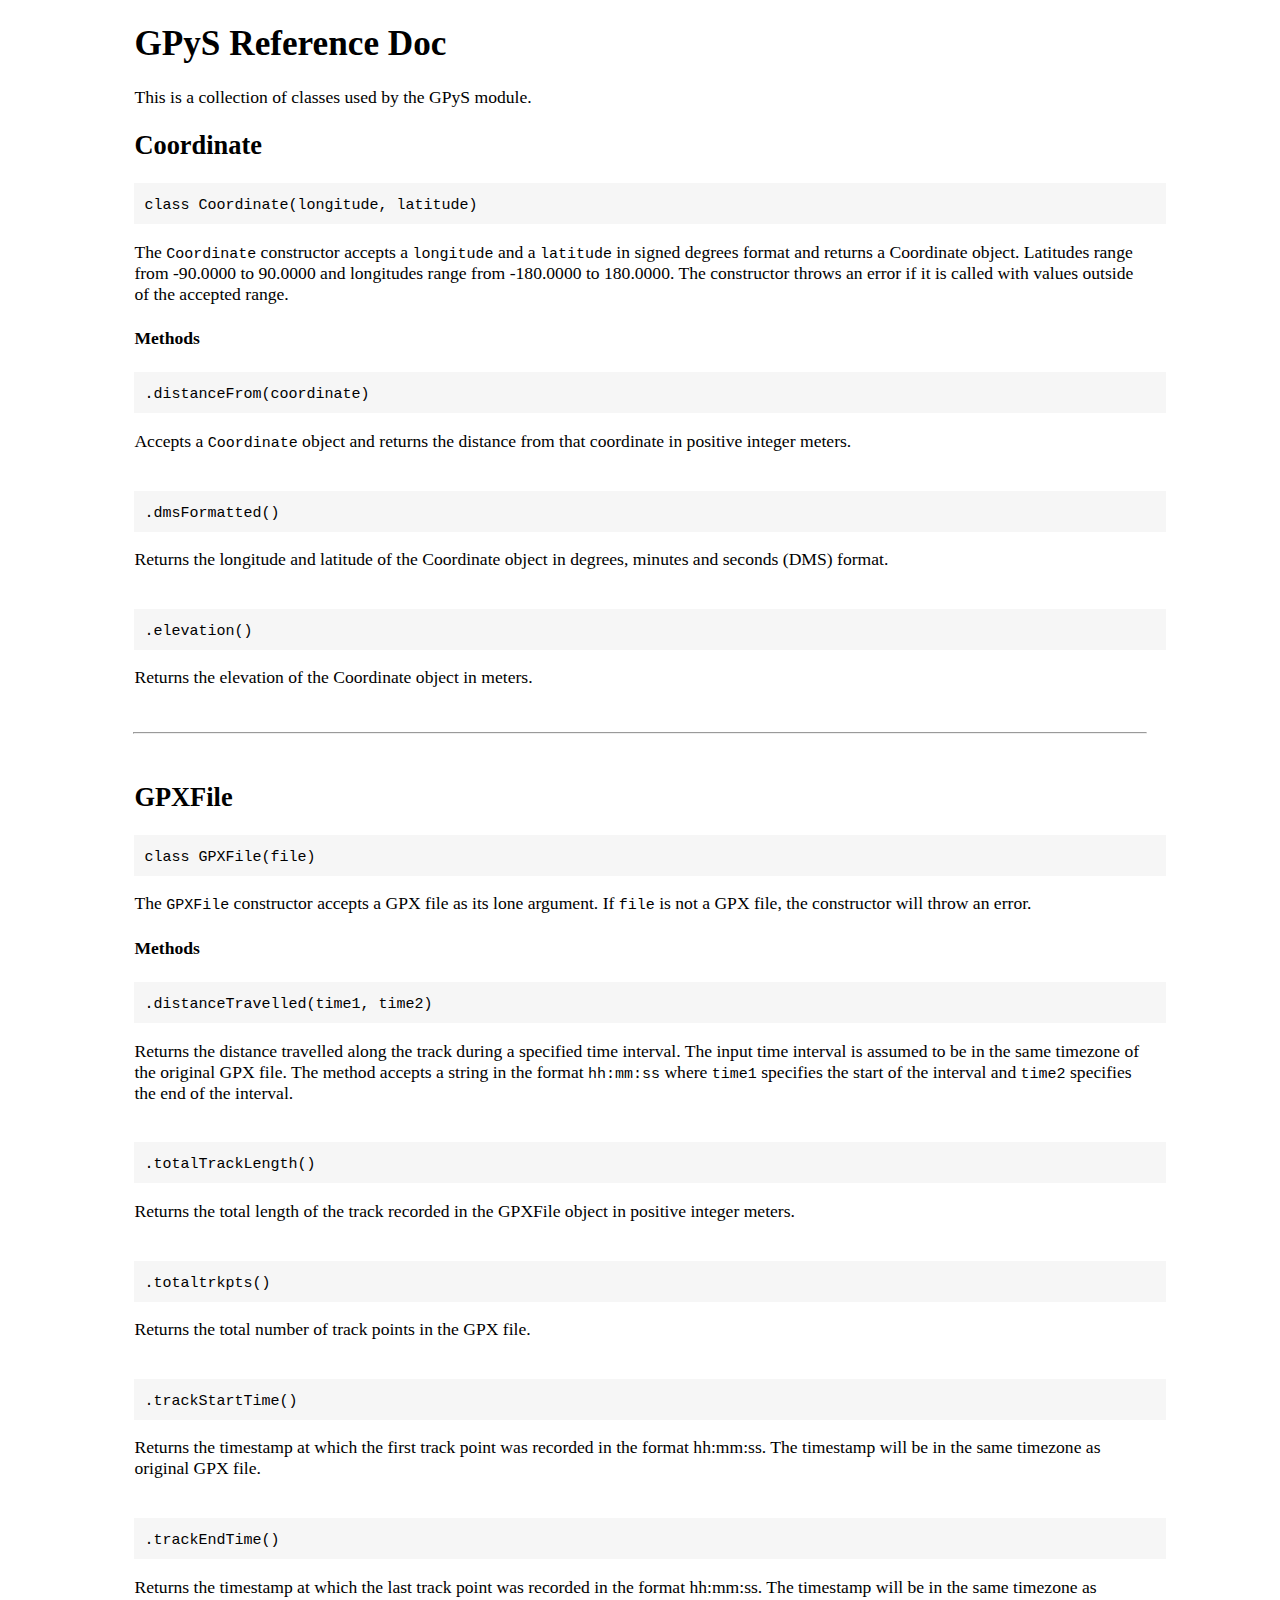
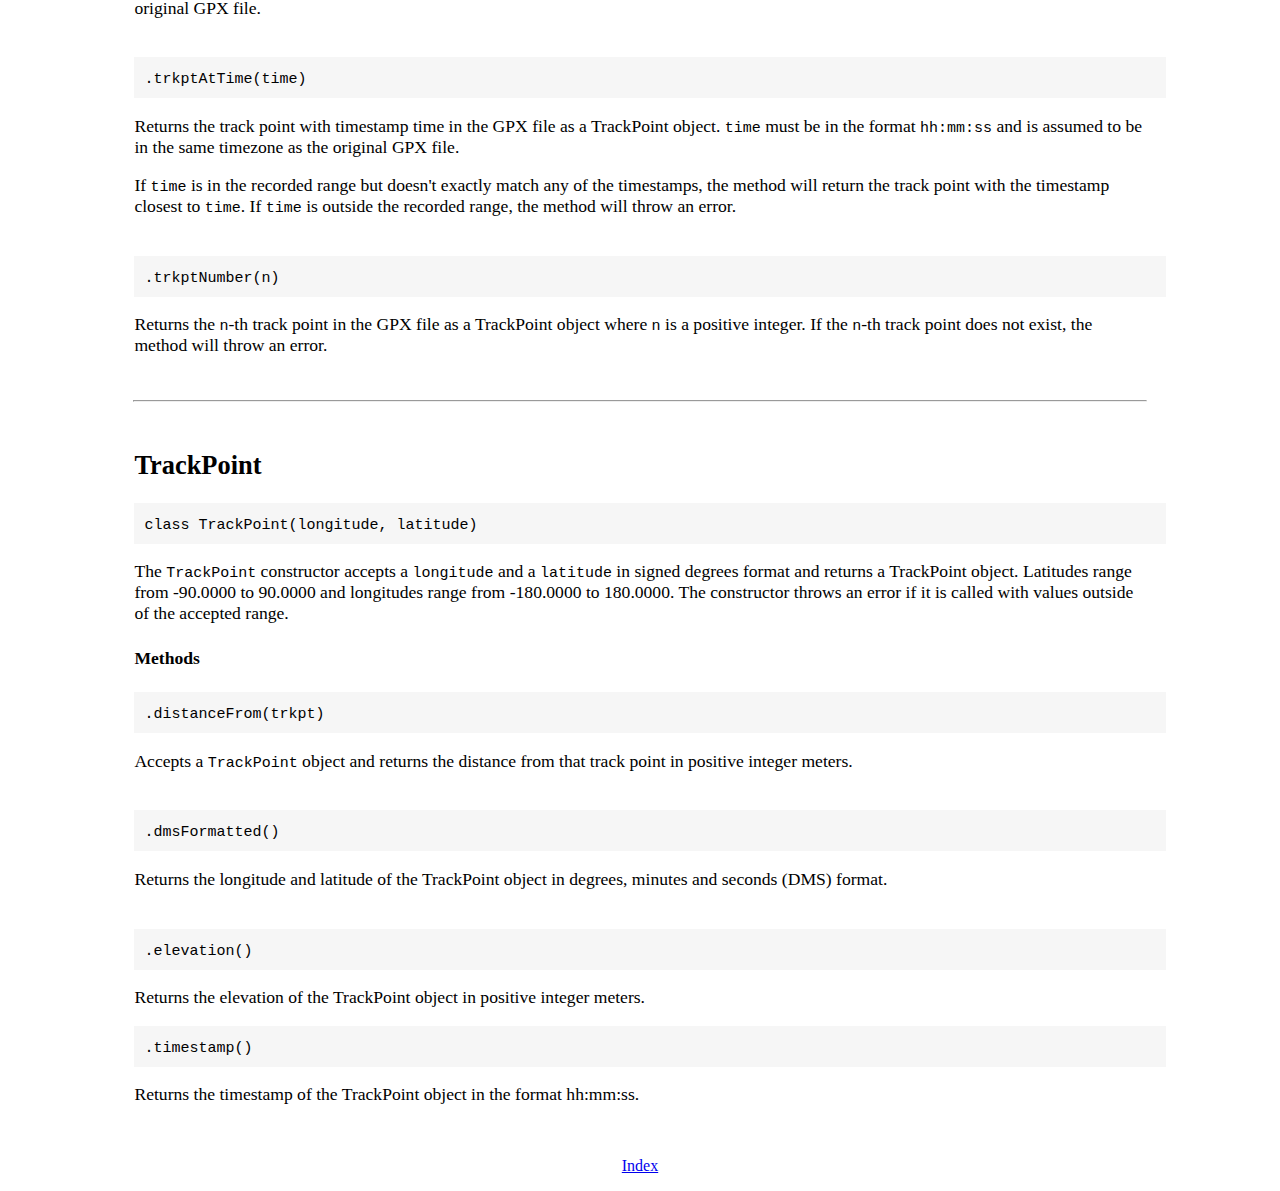
==== reference.html @ a7e3ddad "Initial commit." ====
<!DOCTYPE html>
<html>
	<head>
		<title>GPyS | Reference Doc</title>
		<link rel="stylesheet" href="api.css">
	</head>
	<body>
		<div class="content">
			<h1>GPyS Reference Doc</h1>
			<p>This is a collection of classes used by the GPyS module.

			<h2>Coordinate</h2>
			<div class="codebox">
				<code>class Coordinate(longitude, latitude)</code>
			</div>
			<p>The <code>Coordinate</code> constructor accepts a <code>longitude</code> and a <code>latitude</code> in signed degrees format and returns a Coordinate object. Latitudes range from -90.0000 to 90.0000 and longitudes range from -180.0000 to 180.0000. The constructor throws an error if it is called with values outside of the accepted range.</p>

			<h4>Methods</h4>

			<div class="codebox">
				<code>.distanceFrom(coordinate)</code>
			</div>
			<p>Accepts a <code>Coordinate</code> object and returns the distance from that coordinate in positive integer meters.</p>
			<br>

			<div class="codebox">
				<code>.dmsFormatted()</code>
			</div>
			<p>Returns the longitude and latitude of the Coordinate object in degrees, minutes and seconds (DMS) format.</p>
			<br>

			<div class="codebox">
				<code>.elevation()</code>
			</div>
			<p>Returns the elevation of the Coordinate object in meters.</p>			
		</div>

		<br>
		<hr>
		<br>

		<div class="content">
			<h2>GPXFile</h2>
			<div class="codebox">
				<code>class GPXFile(file)</code>
			</div>
			<p>The <code>GPXFile</code> constructor accepts a GPX file as its lone argument. If <code>file</code> is not a GPX file, the constructor will throw an error.</p>
			
			<h4>Methods</h4>

			<div class="codebox">
				<code>.distanceTravelled(time1, time2)</code>
			</div>
			<p>Returns the distance travelled along the track during a specified time interval. The input time interval is assumed to be in the same timezone of the original GPX file. The method accepts a string in the format <code>hh:mm:ss</code> where <code>time1</code> specifies the start of the interval and <code>time2</code> specifies the end of the interval.</p>
			<br>

			<div class="codebox">
				<code>.totalTrackLength()</code>
			</div>
			<p>Returns the total length of the track recorded in the GPXFile object in positive integer meters.</p>
			<br>

			<div class="codebox">
				<code>.totaltrkpts()</code>
			</div>
			<p>Returns the total number of track points in the GPX file.</p>
			<br>

			<div class="codebox">
				<code>.trackStartTime()</code>
			</div>
			<p>Returns the timestamp at which the first track point was recorded in the format hh:mm:ss. The timestamp will be in the same timezone as original GPX file.</p>
			<br>

			<div class="codebox">
				<code>.trackEndTime()</code>
			</div>
			<p>Returns the timestamp at which the last track point was recorded in the format hh:mm:ss. The timestamp will be in the same timezone as original GPX file.</p>
			<br>

			<div class="codebox">
				<code>.trkptAtTime(time)</code>
			</div>
			<p>Returns the track point with timestamp <node>time</node> in the GPX file as a TrackPoint object. <code>time</code> must be in the format <code>hh:mm:ss</code> and is assumed to be in the same timezone as the original GPX file.</p>
			<p>If <code>time</code> is in the recorded range but doesn't exactly match any of the timestamps, the method will return the track point with the timestamp closest to <code>time</code>. If <code>time</code> is outside the recorded range, the method will throw an error.</p>
			<br>

			<div class="codebox">
				<code>.trkptNumber(n)</code>
			</div>
			<p>Returns the <code>n</code>-th track point in the GPX file as a TrackPoint object where <code>n</code> is a positive integer. If the <code>n</code>-th track point does not exist, the method will throw an error.</p>		
		</div>

		<br>
		<hr>
		<br>

		<div class="content">
			<h2>TrackPoint</h2>
			<div class="codebox">
				<code>class TrackPoint(longitude, latitude)</code>
			</div>
			<p>The <code>TrackPoint</code> constructor accepts a <code>longitude</code> and a <code>latitude</code> in signed degrees format and returns a TrackPoint object. Latitudes range from -90.0000 to 90.0000 and longitudes range from -180.0000 to 180.0000. The constructor throws an error if it is called with values outside of the accepted range.</p>

			<h4>Methods</h4>

			<div class="codebox">
				<code>.distanceFrom(trkpt)</code>
			</div>
			<p>Accepts a <code>TrackPoint</code> object and returns the distance from that track point in positive integer meters.</p>
			<br>

			<div class="codebox">
				<code>.dmsFormatted()</code>
			</div>
			<p>Returns the longitude and latitude of the TrackPoint object in degrees, minutes and seconds (DMS) format.</p>
			<br>

			<div class="codebox">
				<code>.elevation()</code>
			</div>
			<p>Returns the elevation of the TrackPoint object in positive integer meters.</p>

			<div class="codebox">
				<code>.timestamp()</code>
			</div>
			<p>Returns the timestamp of the TrackPoint object in the format hh:mm:ss.</p>	

		</div>
		
		<br>
		<p class="footer"><a href="index.html">Index</a></p>

	</body>
</html>
---- api.css ----
div.content {
	position: relative;
	width: 80%;
	margin: auto;
	/*Top, bottom: 100px; Left, right: 0px;*/
	font-size: 1.1em;
}

div.codebox {
    background-color: #F6F6F6;
    width: 100%;
    overflow: auto;    
    padding: 10px;
}

code {
	font-size: 1.05em;
}

#welcome {
	padding: 100px 0px;
	text-align: center;
	font-size: 1.5em;
}

.footer {
	text-align: center;
}

hr {
	width: 80%;
}
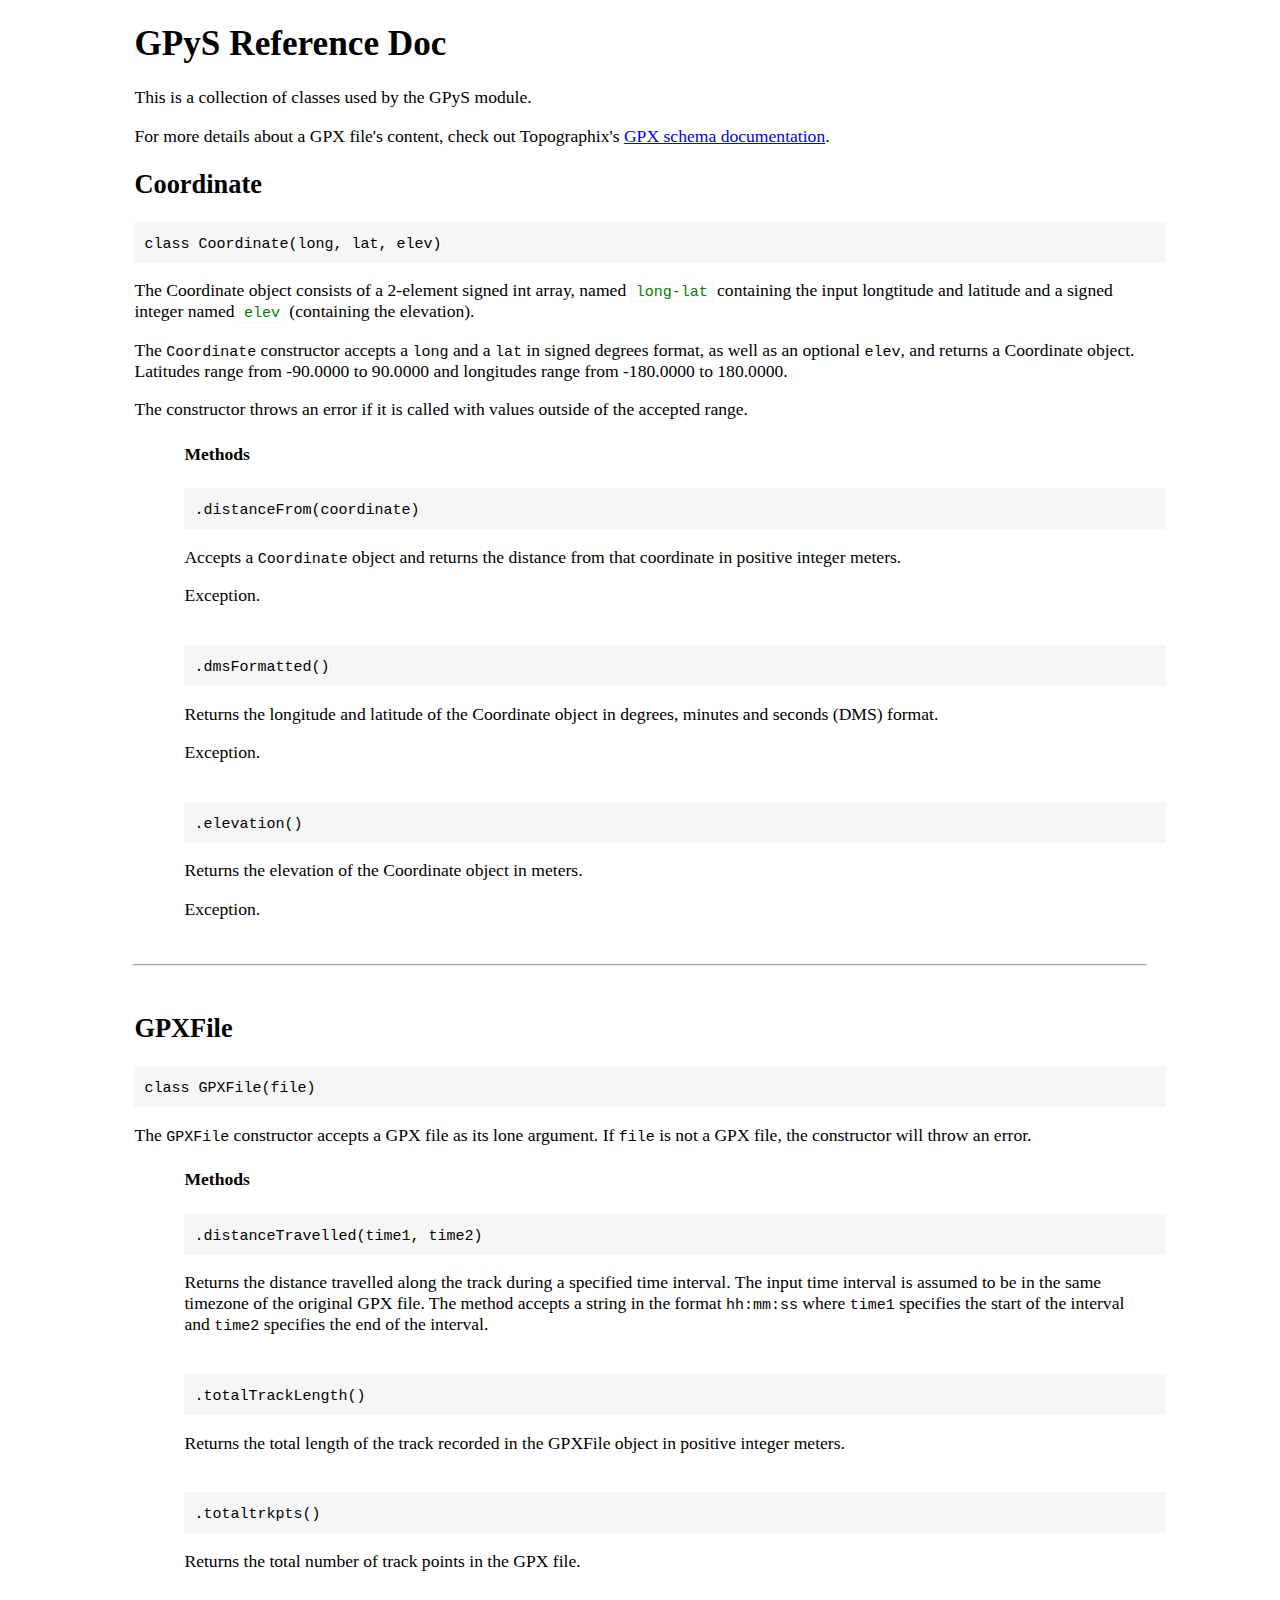
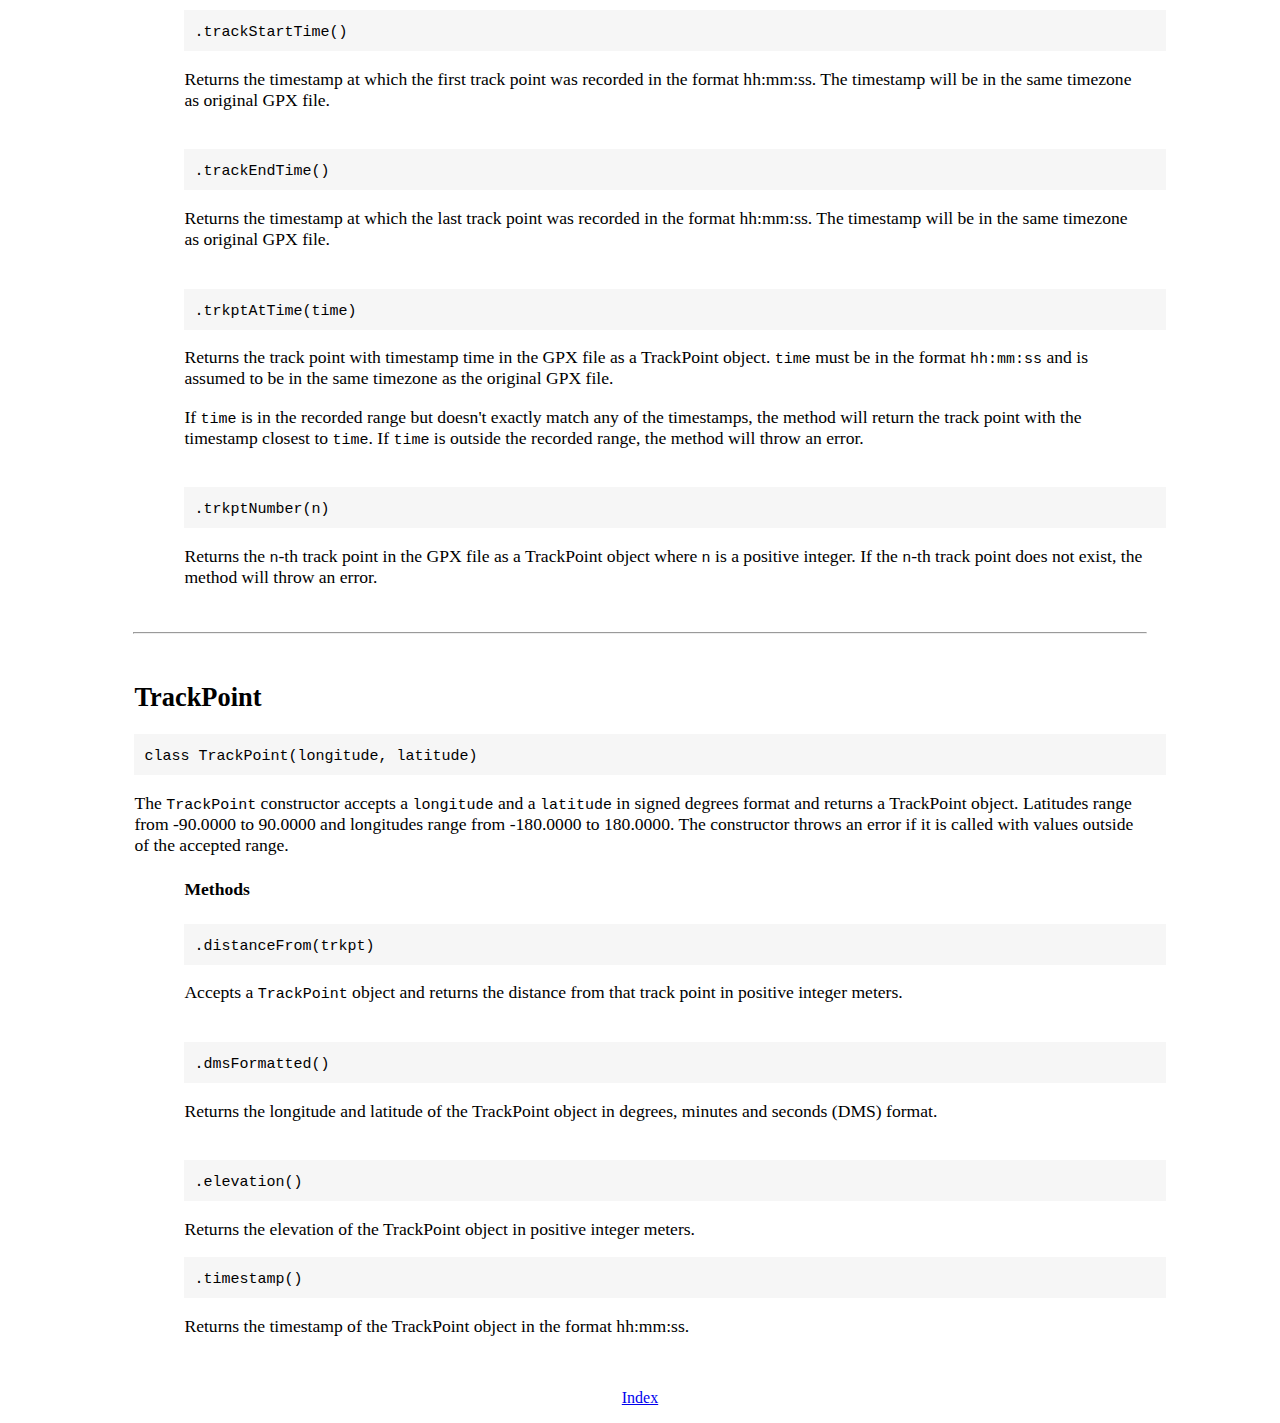
==== commit 559b4893: "Add preliminary syntax highlighting to code in the paragraphs." ====
--- a/reference.html
+++ b/reference.html
@@ -7,32 +7,41 @@
 	<body>
 		<div class="content">
 			<h1>GPyS Reference Doc</h1>
-			<p>This is a collection of classes used by the GPyS module.
+			<p>This is a collection of classes used by the GPyS module.</p>
+			<p>For more details about a GPX file's content, check out Topographix's <a href="http://www.topografix.com/GPX/1/1/">GPX schema documentation</a>.</p>
 
 			<h2>Coordinate</h2>
 			<div class="codebox">
-				<code>class Coordinate(longitude, latitude)</code>
+				<code>class Coordinate(long, lat, elev)</code>
 			</div>
-			<p>The <code>Coordinate</code> constructor accepts a <code>longitude</code> and a <code>latitude</code> in signed degrees format and returns a Coordinate object. Latitudes range from -90.0000 to 90.0000 and longitudes range from -180.0000 to 180.0000. The constructor throws an error if it is called with values outside of the accepted range.</p>
+			<p>The Coordinate object consists of a 2-element signed int array, named <code class="text">long-lat</code> containing the input longtitude and latitude and a signed integer named <code class="text">elev</code> (containing the elevation).</p>
+			
+			<p>The <code>Coordinate</code> constructor accepts a <code>long</code> and a <code>lat</code> in signed degrees format, as well as an optional <code>elev</code>, and returns a Coordinate object. Latitudes range from -90.0000 to 90.0000 and longitudes range from -180.0000 to 180.0000.</p>
+			<p> The constructor throws an error if it is called with values outside of the accepted range.</p>
 
-			<h4>Methods</h4>
+			<div class="methods">
+				<h4>Methods</h4>
 
-			<div class="codebox">
-				<code>.distanceFrom(coordinate)</code>
+				<div class="codebox">
+					<code>.distanceFrom(coordinate)</code>
+				</div>
+				<p>Accepts a <code>Coordinate</code> object and returns the distance from that coordinate in positive integer meters.</p>
+				<p>Exception.</p>
+				<br>
+
+				<div class="codebox">
+					<code>.dmsFormatted()</code>
+				</div>
+				<p>Returns the longitude and latitude of the Coordinate object in degrees, minutes and seconds (DMS) format.</p>
+				<p>Exception.</p>
+				<br>
+
+				<div class="codebox">
+					<code>.elevation()</code>
+				</div>
+				<p>Returns the elevation of the Coordinate object in meters.</p>
+				<p>Exception.</p>
 			</div>
-			<p>Accepts a <code>Coordinate</code> object and returns the distance from that coordinate in positive integer meters.</p>
-			<br>
-
-			<div class="codebox">
-				<code>.dmsFormatted()</code>
-			</div>
-			<p>Returns the longitude and latitude of the Coordinate object in degrees, minutes and seconds (DMS) format.</p>
-			<br>
-
-			<div class="codebox">
-				<code>.elevation()</code>
-			</div>
-			<p>Returns the elevation of the Coordinate object in meters.</p>			
 		</div>
 
 		<br>
@@ -46,49 +55,51 @@
 			</div>
 			<p>The <code>GPXFile</code> constructor accepts a GPX file as its lone argument. If <code>file</code> is not a GPX file, the constructor will throw an error.</p>
 			
-			<h4>Methods</h4>
+			<div class="methods">
+				<h4>Methods</h4>
 
-			<div class="codebox">
-				<code>.distanceTravelled(time1, time2)</code>
-			</div>
-			<p>Returns the distance travelled along the track during a specified time interval. The input time interval is assumed to be in the same timezone of the original GPX file. The method accepts a string in the format <code>hh:mm:ss</code> where <code>time1</code> specifies the start of the interval and <code>time2</code> specifies the end of the interval.</p>
-			<br>
+				<div class="codebox">
+					<code>.distanceTravelled(time1, time2)</code>
+				</div>
+				<p>Returns the distance travelled along the track during a specified time interval. The input time interval is assumed to be in the same timezone of the original GPX file. The method accepts a string in the format <code>hh:mm:ss</code> where <code>time1</code> specifies the start of the interval and <code>time2</code> specifies the end of the interval.</p>
+				<br>
 
-			<div class="codebox">
-				<code>.totalTrackLength()</code>
-			</div>
-			<p>Returns the total length of the track recorded in the GPXFile object in positive integer meters.</p>
-			<br>
+				<div class="codebox">
+					<code>.totalTrackLength()</code>
+				</div>
+				<p>Returns the total length of the track recorded in the GPXFile object in positive integer meters.</p>
+				<br>
 
-			<div class="codebox">
-				<code>.totaltrkpts()</code>
-			</div>
-			<p>Returns the total number of track points in the GPX file.</p>
-			<br>
+				<div class="codebox">
+					<code>.totaltrkpts()</code>
+				</div>
+				<p>Returns the total number of track points in the GPX file.</p>
+				<br>
 
-			<div class="codebox">
-				<code>.trackStartTime()</code>
-			</div>
-			<p>Returns the timestamp at which the first track point was recorded in the format hh:mm:ss. The timestamp will be in the same timezone as original GPX file.</p>
-			<br>
+				<div class="codebox">
+					<code>.trackStartTime()</code>
+				</div>
+				<p>Returns the timestamp at which the first track point was recorded in the format hh:mm:ss. The timestamp will be in the same timezone as original GPX file.</p>
+				<br>
 
-			<div class="codebox">
-				<code>.trackEndTime()</code>
-			</div>
-			<p>Returns the timestamp at which the last track point was recorded in the format hh:mm:ss. The timestamp will be in the same timezone as original GPX file.</p>
-			<br>
+				<div class="codebox">
+					<code>.trackEndTime()</code>
+				</div>
+				<p>Returns the timestamp at which the last track point was recorded in the format hh:mm:ss. The timestamp will be in the same timezone as original GPX file.</p>
+				<br>
 
-			<div class="codebox">
-				<code>.trkptAtTime(time)</code>
-			</div>
-			<p>Returns the track point with timestamp <node>time</node> in the GPX file as a TrackPoint object. <code>time</code> must be in the format <code>hh:mm:ss</code> and is assumed to be in the same timezone as the original GPX file.</p>
-			<p>If <code>time</code> is in the recorded range but doesn't exactly match any of the timestamps, the method will return the track point with the timestamp closest to <code>time</code>. If <code>time</code> is outside the recorded range, the method will throw an error.</p>
-			<br>
+				<div class="codebox">
+					<code>.trkptAtTime(time)</code>
+				</div>
+				<p>Returns the track point with timestamp <node>time</node> in the GPX file as a TrackPoint object. <code>time</code> must be in the format <code>hh:mm:ss</code> and is assumed to be in the same timezone as the original GPX file.</p>
+				<p>If <code>time</code> is in the recorded range but doesn't exactly match any of the timestamps, the method will return the track point with the timestamp closest to <code>time</code>. If <code>time</code> is outside the recorded range, the method will throw an error.</p>
+				<br>
 
-			<div class="codebox">
-				<code>.trkptNumber(n)</code>
-			</div>
-			<p>Returns the <code>n</code>-th track point in the GPX file as a TrackPoint object where <code>n</code> is a positive integer. If the <code>n</code>-th track point does not exist, the method will throw an error.</p>		
+				<div class="codebox">
+					<code>.trkptNumber(n)</code>
+				</div>
+				<p>Returns the <code>n</code>-th track point in the GPX file as a TrackPoint object where <code>n</code> is a positive integer. If the <code>n</code>-th track point does not exist, the method will throw an error.</p>
+			</div>		
 		</div>
 
 		<br>
@@ -102,30 +113,31 @@
 			</div>
 			<p>The <code>TrackPoint</code> constructor accepts a <code>longitude</code> and a <code>latitude</code> in signed degrees format and returns a TrackPoint object. Latitudes range from -90.0000 to 90.0000 and longitudes range from -180.0000 to 180.0000. The constructor throws an error if it is called with values outside of the accepted range.</p>
 
-			<h4>Methods</h4>
+			<div class="methods">
+				<h4>Methods</h4>
 
-			<div class="codebox">
-				<code>.distanceFrom(trkpt)</code>
+				<div class="codebox">
+					<code>.distanceFrom(trkpt)</code>
+				</div>
+				<p>Accepts a <code>TrackPoint</code> object and returns the distance from that track point in positive integer meters.</p>
+				<br>
+
+				<div class="codebox">
+					<code>.dmsFormatted()</code>
+				</div>
+				<p>Returns the longitude and latitude of the TrackPoint object in degrees, minutes and seconds (DMS) format.</p>
+				<br>
+
+				<div class="codebox">
+					<code>.elevation()</code>
+				</div>
+				<p>Returns the elevation of the TrackPoint object in positive integer meters.</p>
+
+				<div class="codebox">
+					<code>.timestamp()</code>
+				</div>
+				<p>Returns the timestamp of the TrackPoint object in the format hh:mm:ss.</p>
 			</div>
-			<p>Accepts a <code>TrackPoint</code> object and returns the distance from that track point in positive integer meters.</p>
-			<br>
-
-			<div class="codebox">
-				<code>.dmsFormatted()</code>
-			</div>
-			<p>Returns the longitude and latitude of the TrackPoint object in degrees, minutes and seconds (DMS) format.</p>
-			<br>
-
-			<div class="codebox">
-				<code>.elevation()</code>
-			</div>
-			<p>Returns the elevation of the TrackPoint object in positive integer meters.</p>
-
-			<div class="codebox">
-				<code>.timestamp()</code>
-			</div>
-			<p>Returns the timestamp of the TrackPoint object in the format hh:mm:ss.</p>	
-
 		</div>
 		
 		<br>
--- a/api.css
+++ b/api.css
@@ -13,8 +13,20 @@
     padding: 10px;
 }
 
+div.methods {
+	margin-left: 50px;
+}
+
 code {
 	font-size: 1.05em;
+}
+
+code.text {
+	padding: 0px 4px;
+	border: solid;
+	border-width: 1px;
+	border-color: #F6F6F6;
+	color: green;
 }
 
 #welcome {
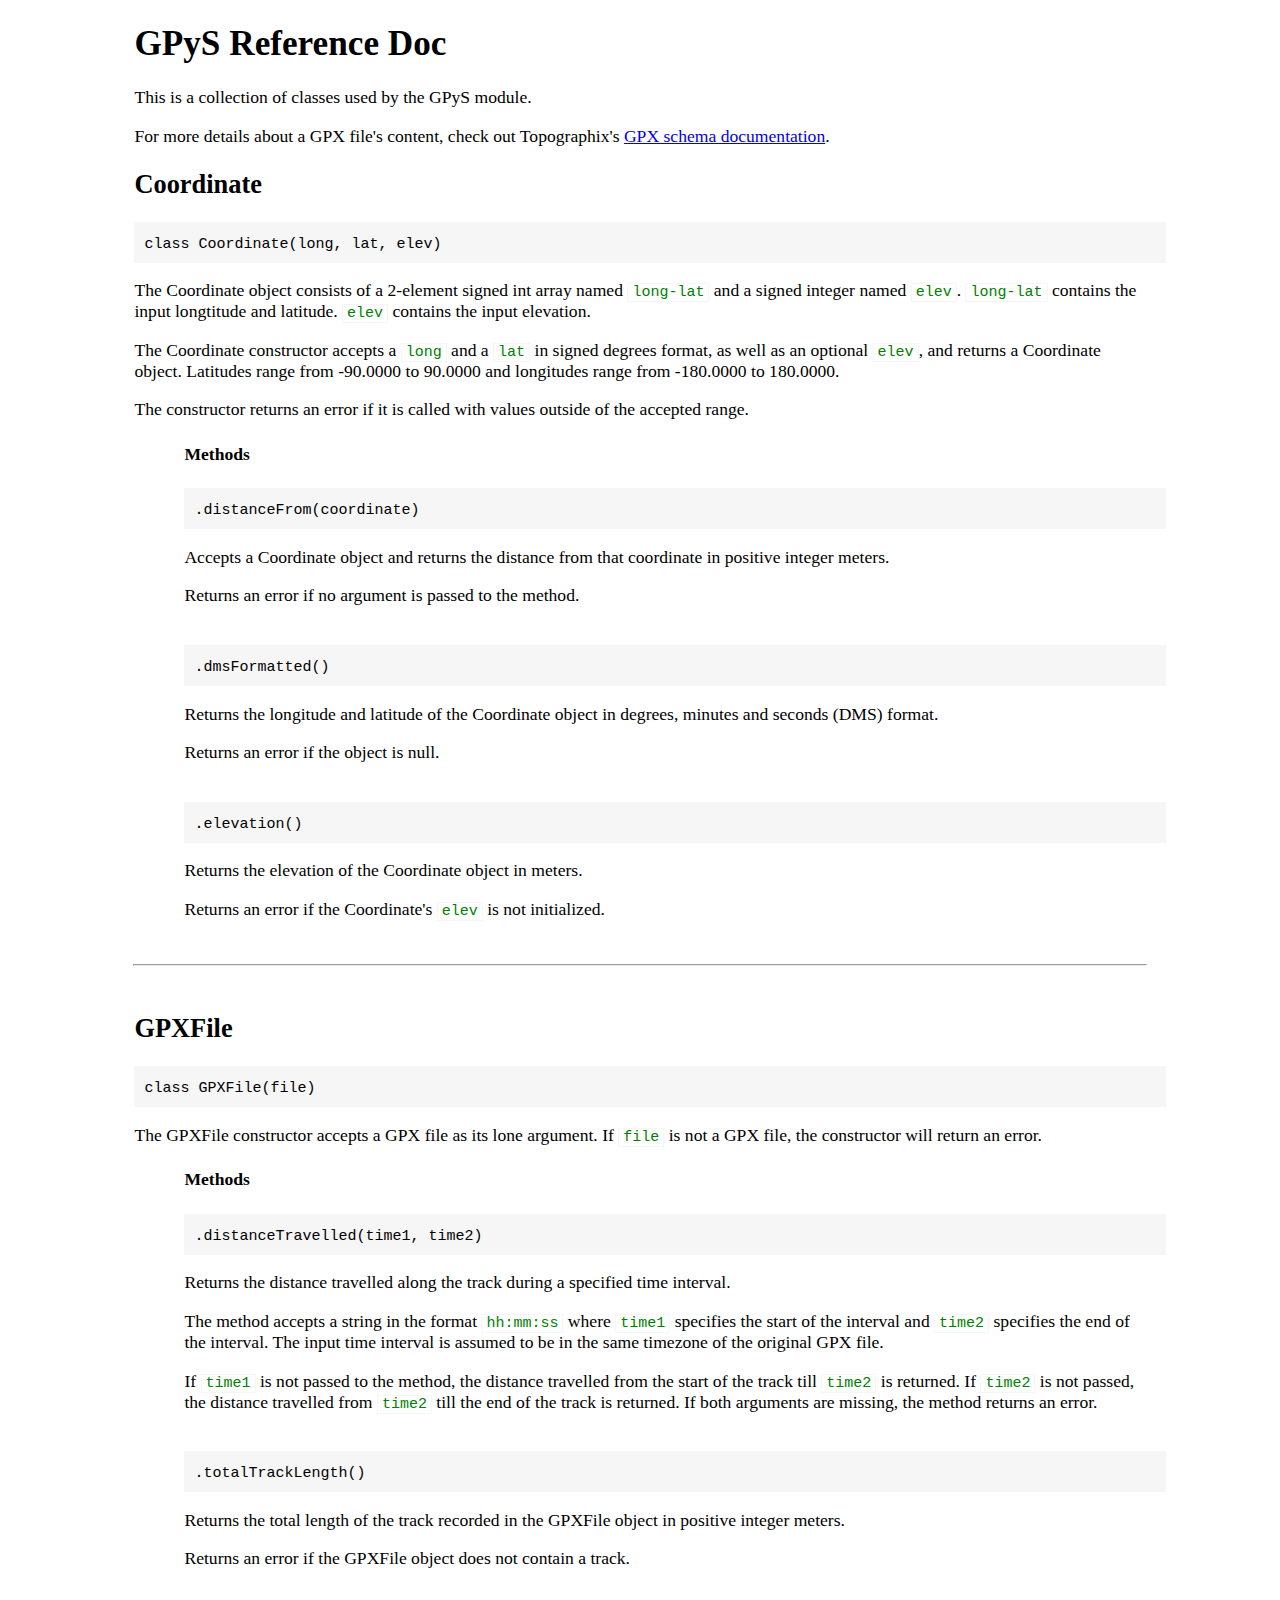
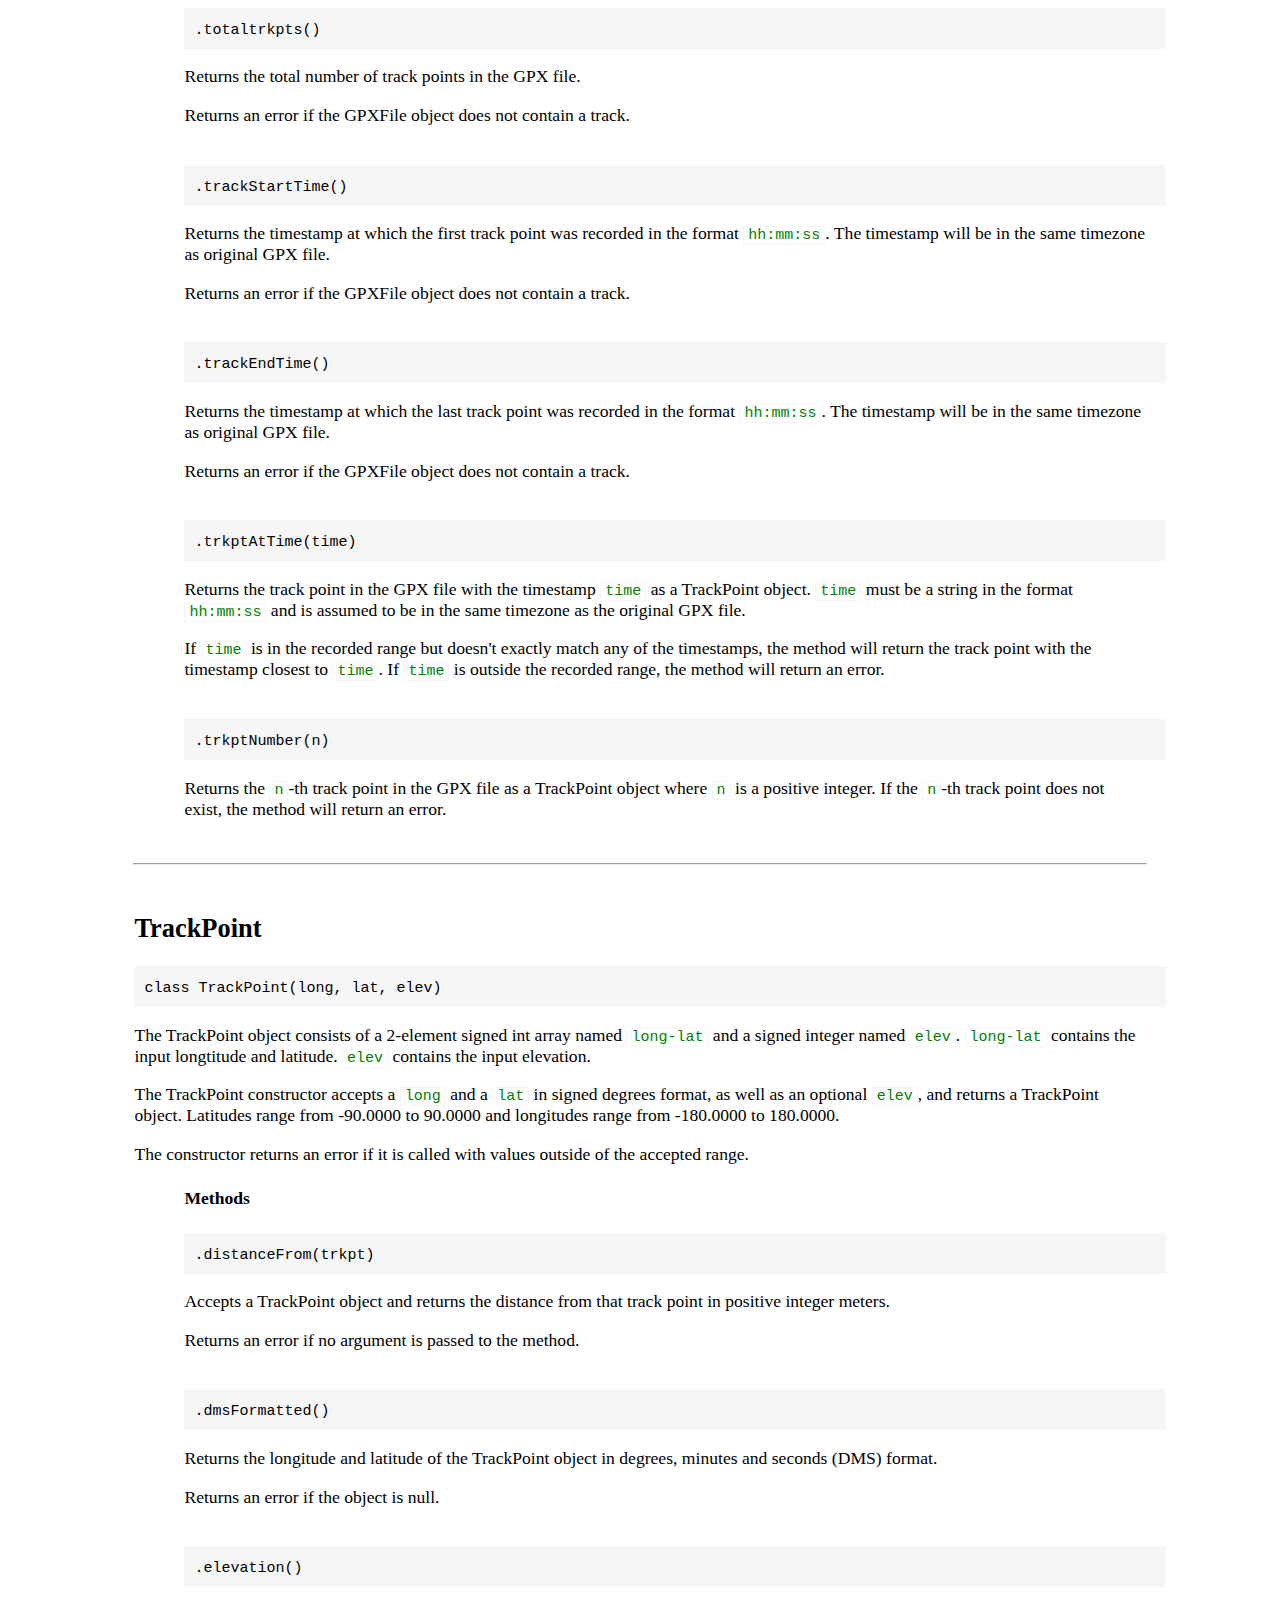
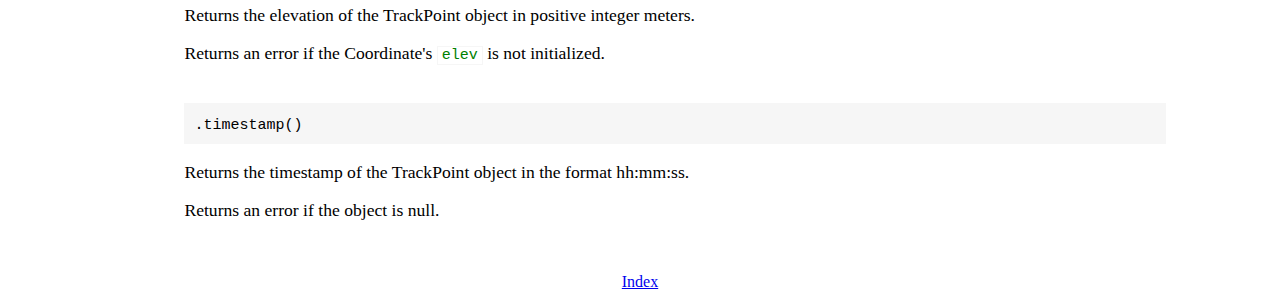
==== commit 231fd44f: "Add data structure and corner case details to Coordinate and Trackpoint." ====
--- a/reference.html
+++ b/reference.html
@@ -14,10 +14,10 @@
 			<div class="codebox">
 				<code>class Coordinate(long, lat, elev)</code>
 			</div>
-			<p>The Coordinate object consists of a 2-element signed int array, named <code class="text">long-lat</code> containing the input longtitude and latitude and a signed integer named <code class="text">elev</code> (containing the elevation).</p>
+			<p>The Coordinate object consists of a 2-element signed int array named <code class="text">long-lat</code> and a signed integer named <code class="text">elev</code>. <code class="text">long-lat</code> contains the input longtitude and latitude. <code class="text">elev</code> contains the input elevation.</p>
 			
-			<p>The <code>Coordinate</code> constructor accepts a <code>long</code> and a <code>lat</code> in signed degrees format, as well as an optional <code>elev</code>, and returns a Coordinate object. Latitudes range from -90.0000 to 90.0000 and longitudes range from -180.0000 to 180.0000.</p>
-			<p> The constructor throws an error if it is called with values outside of the accepted range.</p>
+			<p>The Coordinate constructor accepts a <code class="text">long</code> and a <code class="text">lat</code> in signed degrees format, as well as an optional <code class="text">elev</code>, and returns a Coordinate object. Latitudes range from -90.0000 to 90.0000 and longitudes range from -180.0000 to 180.0000.</p>
+			<p> The constructor returns an error if it is called with values outside of the accepted range.</p>
 
 			<div class="methods">
 				<h4>Methods</h4>
@@ -25,22 +25,22 @@
 				<div class="codebox">
 					<code>.distanceFrom(coordinate)</code>
 				</div>
-				<p>Accepts a <code>Coordinate</code> object and returns the distance from that coordinate in positive integer meters.</p>
-				<p>Exception.</p>
+				<p>Accepts a Coordinate object and returns the distance from that coordinate in positive integer meters.</p>
+				<p>Returns an error if no argument is passed to the method.</p>
 				<br>
 
 				<div class="codebox">
 					<code>.dmsFormatted()</code>
 				</div>
 				<p>Returns the longitude and latitude of the Coordinate object in degrees, minutes and seconds (DMS) format.</p>
-				<p>Exception.</p>
+				<p>Returns an error if the object is null.</p>
 				<br>
 
 				<div class="codebox">
 					<code>.elevation()</code>
 				</div>
 				<p>Returns the elevation of the Coordinate object in meters.</p>
-				<p>Exception.</p>
+				<p>Returns an error if the Coordinate's <code class="text">elev</code> is not initialized.</p>
 			</div>
 		</div>
 
@@ -53,7 +53,7 @@
 			<div class="codebox">
 				<code>class GPXFile(file)</code>
 			</div>
-			<p>The <code>GPXFile</code> constructor accepts a GPX file as its lone argument. If <code>file</code> is not a GPX file, the constructor will throw an error.</p>
+			<p>The GPXFile constructor accepts a GPX file as its lone argument. If <code class="text">file</code> is not a GPX file, the constructor will return an error.</p>
 			
 			<div class="methods">
 				<h4>Methods</h4>
@@ -61,44 +61,50 @@
 				<div class="codebox">
 					<code>.distanceTravelled(time1, time2)</code>
 				</div>
-				<p>Returns the distance travelled along the track during a specified time interval. The input time interval is assumed to be in the same timezone of the original GPX file. The method accepts a string in the format <code>hh:mm:ss</code> where <code>time1</code> specifies the start of the interval and <code>time2</code> specifies the end of the interval.</p>
+				<p>Returns the distance travelled along the track during a specified time interval.</p>
+				<p>The method accepts a string in the format <code class="text">hh:mm:ss</code> where <code class="text">time1</code> specifies the start of the interval and <code class="text">time2</code> specifies the end of the interval. The input time interval is assumed to be in the same timezone of the original GPX file.</p>
+				<p>If <code class="text">time1</code> is not passed to the method, the distance travelled from the start of the track till <code class="text">time2</code> is returned. If <code class="text">time2</code> is not passed, the distance travelled from <code class="text">time2</code> till the end of the track is returned. If both arguments are missing, the method returns an error.</p>
 				<br>
 
 				<div class="codebox">
 					<code>.totalTrackLength()</code>
 				</div>
 				<p>Returns the total length of the track recorded in the GPXFile object in positive integer meters.</p>
+				<p>Returns an error if the GPXFile object does not contain a track.</p>
 				<br>
 
 				<div class="codebox">
 					<code>.totaltrkpts()</code>
 				</div>
 				<p>Returns the total number of track points in the GPX file.</p>
+				<p>Returns an error if the GPXFile object does not contain a track.</p>
 				<br>
 
 				<div class="codebox">
 					<code>.trackStartTime()</code>
 				</div>
-				<p>Returns the timestamp at which the first track point was recorded in the format hh:mm:ss. The timestamp will be in the same timezone as original GPX file.</p>
+				<p>Returns the timestamp at which the first track point was recorded in the format <code class="text">hh:mm:ss</code>. The timestamp will be in the same timezone as original GPX file.</p>
+				<p>Returns an error if the GPXFile object does not contain a track.</p>
 				<br>
 
 				<div class="codebox">
 					<code>.trackEndTime()</code>
 				</div>
-				<p>Returns the timestamp at which the last track point was recorded in the format hh:mm:ss. The timestamp will be in the same timezone as original GPX file.</p>
+				<p>Returns the timestamp at which the last track point was recorded in the format <code class="text">hh:mm:ss</code>. The timestamp will be in the same timezone as original GPX file.</p>
+				<p>Returns an error if the GPXFile object does not contain a track.</p>
 				<br>
 
 				<div class="codebox">
 					<code>.trkptAtTime(time)</code>
 				</div>
-				<p>Returns the track point with timestamp <node>time</node> in the GPX file as a TrackPoint object. <code>time</code> must be in the format <code>hh:mm:ss</code> and is assumed to be in the same timezone as the original GPX file.</p>
-				<p>If <code>time</code> is in the recorded range but doesn't exactly match any of the timestamps, the method will return the track point with the timestamp closest to <code>time</code>. If <code>time</code> is outside the recorded range, the method will throw an error.</p>
+				<p>Returns the track point in the GPX file with the timestamp <code class="text">time</code> as a TrackPoint object. <code class="text">time</code> must be a string in the format <code class="text">hh:mm:ss</code> and is assumed to be in the same timezone as the original GPX file.</p>
+				<p>If <code class="text">time</code> is in the recorded range but doesn't exactly match any of the timestamps, the method will return the track point with the timestamp closest to <code class="text">time</code>. If <code class="text">time</code> is outside the recorded range, the method will return an error.</p>
 				<br>
 
 				<div class="codebox">
 					<code>.trkptNumber(n)</code>
 				</div>
-				<p>Returns the <code>n</code>-th track point in the GPX file as a TrackPoint object where <code>n</code> is a positive integer. If the <code>n</code>-th track point does not exist, the method will throw an error.</p>
+				<p>Returns the <code class="text">n</code>-th track point in the GPX file as a TrackPoint object where <code class="text">n</code> is a positive integer. If the <code class="text">n</code>-th track point does not exist, the method will return an error.</p>
 			</div>		
 		</div>
 
@@ -109,9 +115,11 @@
 		<div class="content">
 			<h2>TrackPoint</h2>
 			<div class="codebox">
-				<code>class TrackPoint(longitude, latitude)</code>
+				<code>class TrackPoint(long, lat, elev)</code>
 			</div>
-			<p>The <code>TrackPoint</code> constructor accepts a <code>longitude</code> and a <code>latitude</code> in signed degrees format and returns a TrackPoint object. Latitudes range from -90.0000 to 90.0000 and longitudes range from -180.0000 to 180.0000. The constructor throws an error if it is called with values outside of the accepted range.</p>
+			<p>The TrackPoint object consists of a 2-element signed int array named <code class="text">long-lat</code> and a signed integer named <code class="text">elev</code>. <code class="text">long-lat</code> contains the input longtitude and latitude. <code class="text">elev</code> contains the input elevation.</p>
+			<p>The TrackPoint constructor accepts a <code class="text">long</code> and a <code class="text">lat</code> in signed degrees format, as well as an optional <code class="text">elev</code>, and returns a TrackPoint object. Latitudes range from -90.0000 to 90.0000 and longitudes range from -180.0000 to 180.0000.</p>
+			<p>The constructor returns an error if it is called with values outside of the accepted range.</p>
 
 			<div class="methods">
 				<h4>Methods</h4>
@@ -119,24 +127,29 @@
 				<div class="codebox">
 					<code>.distanceFrom(trkpt)</code>
 				</div>
-				<p>Accepts a <code>TrackPoint</code> object and returns the distance from that track point in positive integer meters.</p>
+				<p>Accepts a TrackPoint object and returns the distance from that track point in positive integer meters.</p>
+				<p>Returns an error if no argument is passed to the method.</p>
 				<br>
 
 				<div class="codebox">
 					<code>.dmsFormatted()</code>
 				</div>
 				<p>Returns the longitude and latitude of the TrackPoint object in degrees, minutes and seconds (DMS) format.</p>
+				<p>Returns an error if the object is null.</p>
 				<br>
 
 				<div class="codebox">
 					<code>.elevation()</code>
 				</div>
 				<p>Returns the elevation of the TrackPoint object in positive integer meters.</p>
+				<p>Returns an error if the Coordinate's <code class="text">elev</code> is not initialized.</p>
+				<br>
 
 				<div class="codebox">
 					<code>.timestamp()</code>
 				</div>
 				<p>Returns the timestamp of the TrackPoint object in the format hh:mm:ss.</p>
+				<p>Returns an error if the object is null.</p>
 			</div>
 		</div>
 		
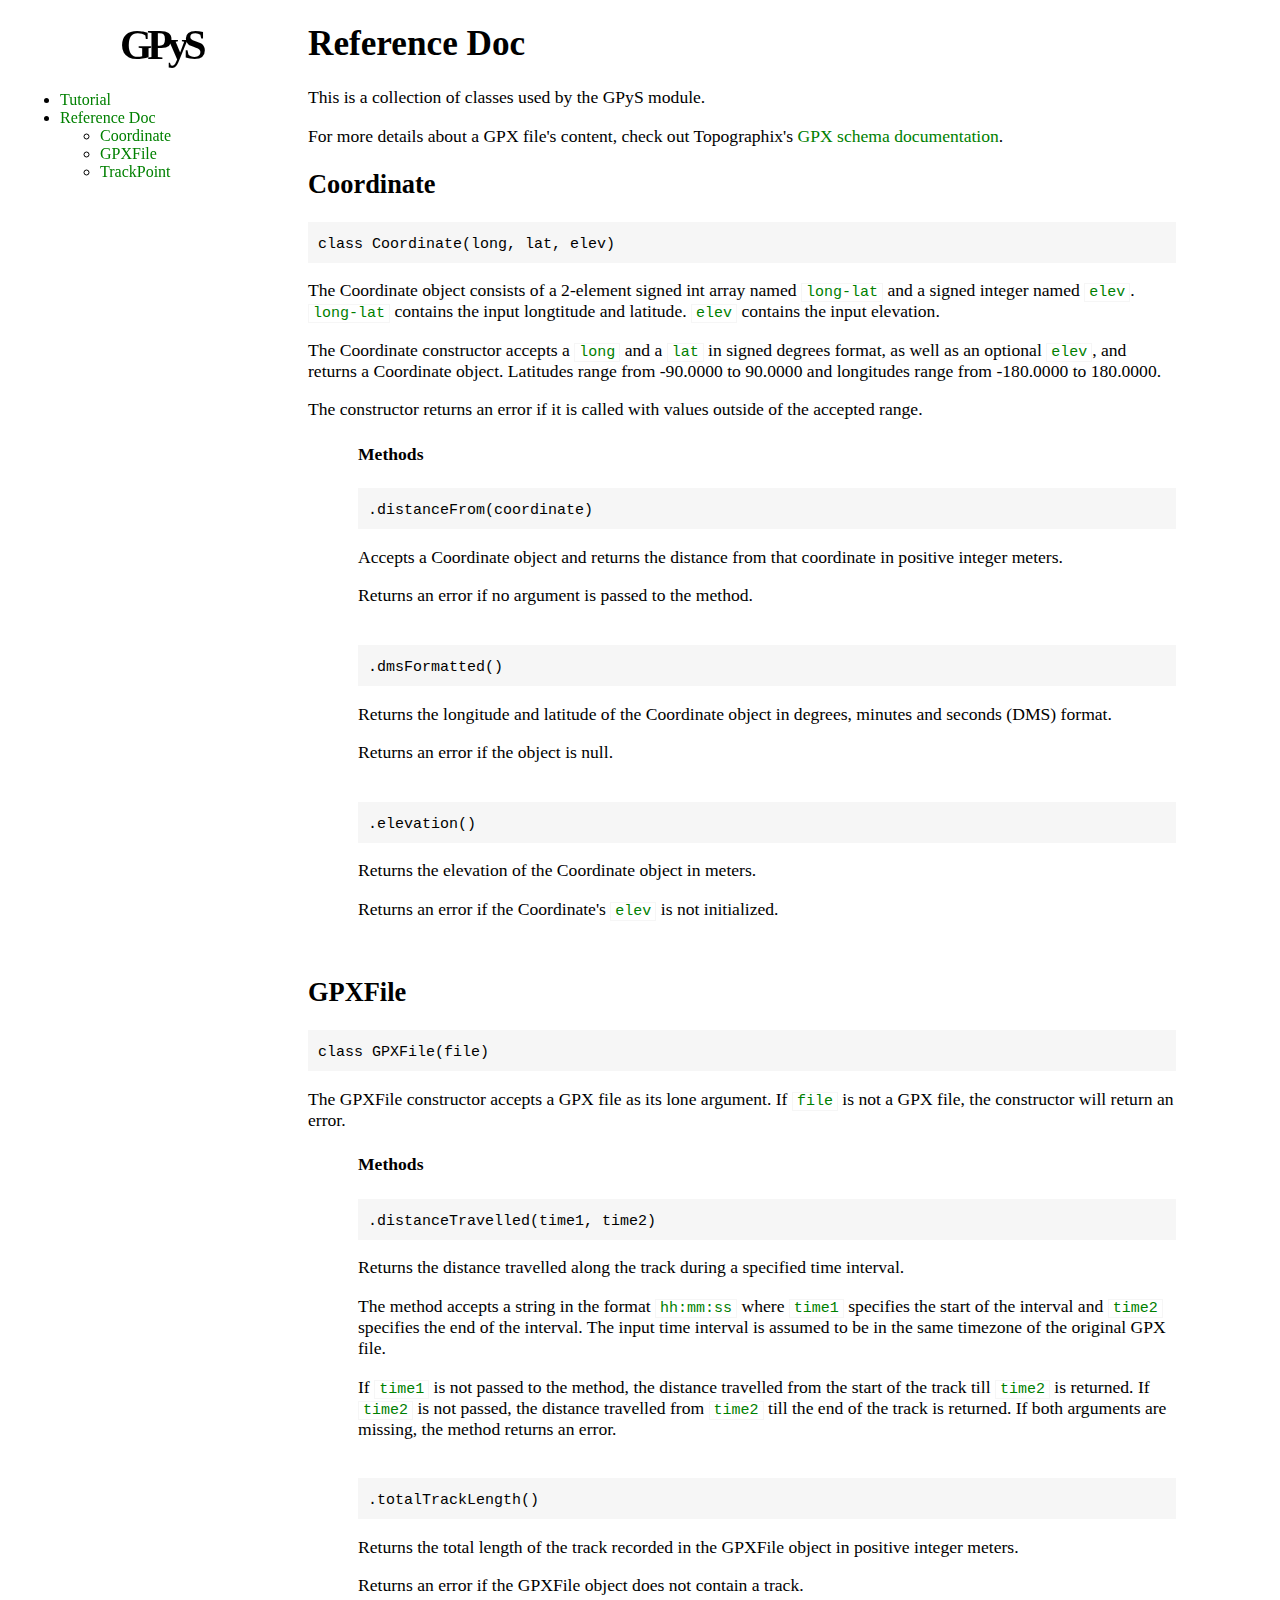
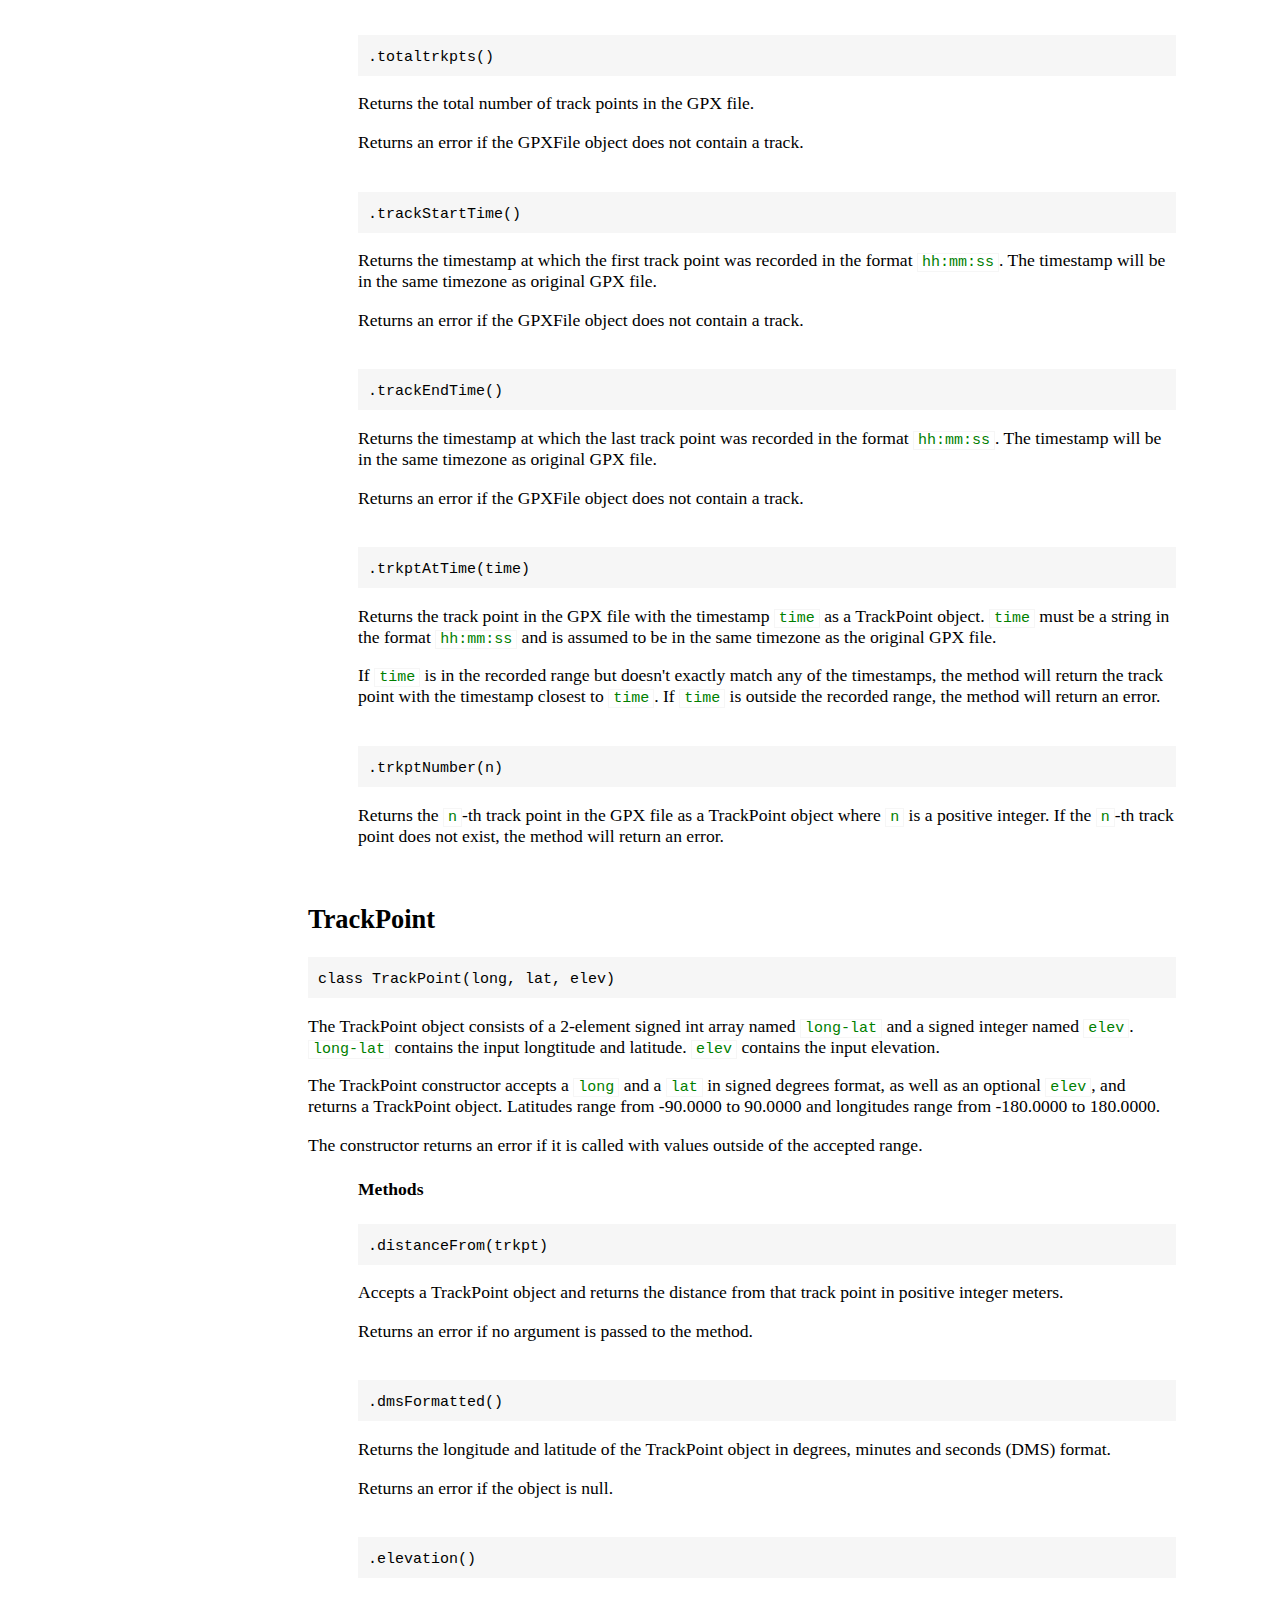
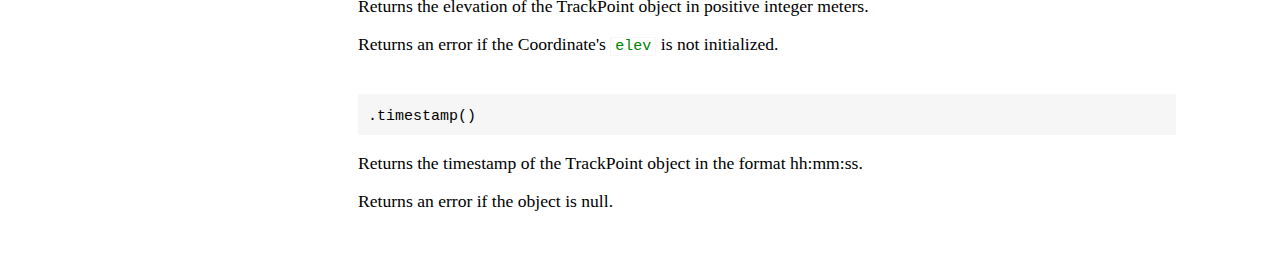
==== commit 77a0f4c8: "Add sidebar to tutorial and reference." ====
--- a/reference.html
+++ b/reference.html
@@ -5,156 +5,169 @@
 		<link rel="stylesheet" href="api.css">
 	</head>
 	<body>
-		<div class="content">
-			<h1>GPyS Reference Doc</h1>
-			<p>This is a collection of classes used by the GPyS module.</p>
-			<p>For more details about a GPX file's content, check out Topographix's <a href="http://www.topografix.com/GPX/1/1/">GPX schema documentation</a>.</p>
+		<div class="container">
+			<div class="sidebar">
+				<h1 id="header">
+					<a href="index.html">GPyS</a>
+				</h1>
+				<ul>
+					<li><a href="tutorial.html">Tutorial</a></li>
+					<li><a href="reference.html">Reference Doc</a></li>
+					<ul>
+						<li><a href="#coordinate">Coordinate</a></li>
+						<li><a href="#gpxfile">GPXFile</a></li>
+						<li><a href="#trackpoint">TrackPoint</a></li>
+					</ul>
+				</ul>
+			</div>
 
-			<h2>Coordinate</h2>
-			<div class="codebox">
-				<code>class Coordinate(long, lat, elev)</code>
-			</div>
-			<p>The Coordinate object consists of a 2-element signed int array named <code class="text">long-lat</code> and a signed integer named <code class="text">elev</code>. <code class="text">long-lat</code> contains the input longtitude and latitude. <code class="text">elev</code> contains the input elevation.</p>
-			
-			<p>The Coordinate constructor accepts a <code class="text">long</code> and a <code class="text">lat</code> in signed degrees format, as well as an optional <code class="text">elev</code>, and returns a Coordinate object. Latitudes range from -90.0000 to 90.0000 and longitudes range from -180.0000 to 180.0000.</p>
-			<p> The constructor returns an error if it is called with values outside of the accepted range.</p>
+			<div class="content">
+				<div class="section">
+					<h1>Reference Doc</h1>
+					<p>This is a collection of classes used by the GPyS module.</p>
+					<p>For more details about a GPX file's content, check out Topographix's <a href="http://www.topografix.com/GPX/1/1/">GPX schema documentation</a>.</p>
 
-			<div class="methods">
-				<h4>Methods</h4>
+					<h2 id="coordinate">Coordinate</h2>
+					<div class="codebox">
+						<code>class Coordinate(long, lat, elev)</code>
+					</div>
+					<p>The Coordinate object consists of a 2-element signed int array named <code class="text">long-lat</code> and a signed integer named <code class="text">elev</code>. <code class="text">long-lat</code> contains the input longtitude and latitude. <code class="text">elev</code> contains the input elevation.</p>
+					
+					<p>The Coordinate constructor accepts a <code class="text">long</code> and a <code class="text">lat</code> in signed degrees format, as well as an optional <code class="text">elev</code>, and returns a Coordinate object. Latitudes range from -90.0000 to 90.0000 and longitudes range from -180.0000 to 180.0000.</p>
+					<p> The constructor returns an error if it is called with values outside of the accepted range.</p>
 
-				<div class="codebox">
-					<code>.distanceFrom(coordinate)</code>
+					<div class="methods">
+						<h4>Methods</h4>
+
+						<div class="codebox">
+							<code>.distanceFrom(coordinate)</code>
+						</div>
+						<p>Accepts a Coordinate object and returns the distance from that coordinate in positive integer meters.</p>
+						<p>Returns an error if no argument is passed to the method.</p>
+						<br>
+
+						<div class="codebox">
+							<code>.dmsFormatted()</code>
+						</div>
+						<p>Returns the longitude and latitude of the Coordinate object in degrees, minutes and seconds (DMS) format.</p>
+						<p>Returns an error if the object is null.</p>
+						<br>
+
+						<div class="codebox">
+							<code>.elevation()</code>
+						</div>
+						<p>Returns the elevation of the Coordinate object in meters.</p>
+						<p>Returns an error if the Coordinate's <code class="text">elev</code> is not initialized.</p>
+					</div>
 				</div>
-				<p>Accepts a Coordinate object and returns the distance from that coordinate in positive integer meters.</p>
-				<p>Returns an error if no argument is passed to the method.</p>
+
 				<br>
 
-				<div class="codebox">
-					<code>.dmsFormatted()</code>
+				<div class="section">
+					<h2 id="gpxfile">GPXFile</h2>
+					<div class="codebox">
+						<code>class GPXFile(file)</code>
+					</div>
+					<p>The GPXFile constructor accepts a GPX file as its lone argument. If <code class="text">file</code> is not a GPX file, the constructor will return an error.</p>
+					
+					<div class="methods">
+						<h4>Methods</h4>
+
+						<div class="codebox">
+							<code>.distanceTravelled(time1, time2)</code>
+						</div>
+						<p>Returns the distance travelled along the track during a specified time interval.</p>
+						<p>The method accepts a string in the format <code class="text">hh:mm:ss</code> where <code class="text">time1</code> specifies the start of the interval and <code class="text">time2</code> specifies the end of the interval. The input time interval is assumed to be in the same timezone of the original GPX file.</p>
+						<p>If <code class="text">time1</code> is not passed to the method, the distance travelled from the start of the track till <code class="text">time2</code> is returned. If <code class="text">time2</code> is not passed, the distance travelled from <code class="text">time2</code> till the end of the track is returned. If both arguments are missing, the method returns an error.</p>
+						<br>
+
+						<div class="codebox">
+							<code>.totalTrackLength()</code>
+						</div>
+						<p>Returns the total length of the track recorded in the GPXFile object in positive integer meters.</p>
+						<p>Returns an error if the GPXFile object does not contain a track.</p>
+						<br>
+
+						<div class="codebox">
+							<code>.totaltrkpts()</code>
+						</div>
+						<p>Returns the total number of track points in the GPX file.</p>
+						<p>Returns an error if the GPXFile object does not contain a track.</p>
+						<br>
+
+						<div class="codebox">
+							<code>.trackStartTime()</code>
+						</div>
+						<p>Returns the timestamp at which the first track point was recorded in the format <code class="text">hh:mm:ss</code>. The timestamp will be in the same timezone as original GPX file.</p>
+						<p>Returns an error if the GPXFile object does not contain a track.</p>
+						<br>
+
+						<div class="codebox">
+							<code>.trackEndTime()</code>
+						</div>
+						<p>Returns the timestamp at which the last track point was recorded in the format <code class="text">hh:mm:ss</code>. The timestamp will be in the same timezone as original GPX file.</p>
+						<p>Returns an error if the GPXFile object does not contain a track.</p>
+						<br>
+
+						<div class="codebox">
+							<code>.trkptAtTime(time)</code>
+						</div>
+						<p>Returns the track point in the GPX file with the timestamp <code class="text">time</code> as a TrackPoint object. <code class="text">time</code> must be a string in the format <code class="text">hh:mm:ss</code> and is assumed to be in the same timezone as the original GPX file.</p>
+						<p>If <code class="text">time</code> is in the recorded range but doesn't exactly match any of the timestamps, the method will return the track point with the timestamp closest to <code class="text">time</code>. If <code class="text">time</code> is outside the recorded range, the method will return an error.</p>
+						<br>
+
+						<div class="codebox">
+							<code>.trkptNumber(n)</code>
+						</div>
+						<p>Returns the <code class="text">n</code>-th track point in the GPX file as a TrackPoint object where <code class="text">n</code> is a positive integer. If the <code class="text">n</code>-th track point does not exist, the method will return an error.</p>
+					</div>		
 				</div>
-				<p>Returns the longitude and latitude of the Coordinate object in degrees, minutes and seconds (DMS) format.</p>
-				<p>Returns an error if the object is null.</p>
+
+				<br>
+				
+				<div class="section">
+					<h2 id="trackpoint">TrackPoint</h2>
+					<div class="codebox">
+						<code>class TrackPoint(long, lat, elev)</code>
+					</div>
+					<p>The TrackPoint object consists of a 2-element signed int array named <code class="text">long-lat</code> and a signed integer named <code class="text">elev</code>. <code class="text">long-lat</code> contains the input longtitude and latitude. <code class="text">elev</code> contains the input elevation.</p>
+					<p>The TrackPoint constructor accepts a <code class="text">long</code> and a <code class="text">lat</code> in signed degrees format, as well as an optional <code class="text">elev</code>, and returns a TrackPoint object. Latitudes range from -90.0000 to 90.0000 and longitudes range from -180.0000 to 180.0000.</p>
+					<p>The constructor returns an error if it is called with values outside of the accepted range.</p>
+
+					<div class="methods">
+						<h4>Methods</h4>
+
+						<div class="codebox">
+							<code>.distanceFrom(trkpt)</code>
+						</div>
+						<p>Accepts a TrackPoint object and returns the distance from that track point in positive integer meters.</p>
+						<p>Returns an error if no argument is passed to the method.</p>
+						<br>
+
+						<div class="codebox">
+							<code>.dmsFormatted()</code>
+						</div>
+						<p>Returns the longitude and latitude of the TrackPoint object in degrees, minutes and seconds (DMS) format.</p>
+						<p>Returns an error if the object is null.</p>
+						<br>
+
+						<div class="codebox">
+							<code>.elevation()</code>
+						</div>
+						<p>Returns the elevation of the TrackPoint object in positive integer meters.</p>
+						<p>Returns an error if the Coordinate's <code class="text">elev</code> is not initialized.</p>
+						<br>
+
+						<div class="codebox">
+							<code>.timestamp()</code>
+						</div>
+						<p>Returns the timestamp of the TrackPoint object in the format hh:mm:ss.</p>
+						<p>Returns an error if the object is null.</p>
+					</div>
+				</div>
+
 				<br>
 
-				<div class="codebox">
-					<code>.elevation()</code>
-				</div>
-				<p>Returns the elevation of the Coordinate object in meters.</p>
-				<p>Returns an error if the Coordinate's <code class="text">elev</code> is not initialized.</p>
-			</div>
-		</div>
-
-		<br>
-		<hr>
-		<br>
-
-		<div class="content">
-			<h2>GPXFile</h2>
-			<div class="codebox">
-				<code>class GPXFile(file)</code>
-			</div>
-			<p>The GPXFile constructor accepts a GPX file as its lone argument. If <code class="text">file</code> is not a GPX file, the constructor will return an error.</p>
-			
-			<div class="methods">
-				<h4>Methods</h4>
-
-				<div class="codebox">
-					<code>.distanceTravelled(time1, time2)</code>
-				</div>
-				<p>Returns the distance travelled along the track during a specified time interval.</p>
-				<p>The method accepts a string in the format <code class="text">hh:mm:ss</code> where <code class="text">time1</code> specifies the start of the interval and <code class="text">time2</code> specifies the end of the interval. The input time interval is assumed to be in the same timezone of the original GPX file.</p>
-				<p>If <code class="text">time1</code> is not passed to the method, the distance travelled from the start of the track till <code class="text">time2</code> is returned. If <code class="text">time2</code> is not passed, the distance travelled from <code class="text">time2</code> till the end of the track is returned. If both arguments are missing, the method returns an error.</p>
-				<br>
-
-				<div class="codebox">
-					<code>.totalTrackLength()</code>
-				</div>
-				<p>Returns the total length of the track recorded in the GPXFile object in positive integer meters.</p>
-				<p>Returns an error if the GPXFile object does not contain a track.</p>
-				<br>
-
-				<div class="codebox">
-					<code>.totaltrkpts()</code>
-				</div>
-				<p>Returns the total number of track points in the GPX file.</p>
-				<p>Returns an error if the GPXFile object does not contain a track.</p>
-				<br>
-
-				<div class="codebox">
-					<code>.trackStartTime()</code>
-				</div>
-				<p>Returns the timestamp at which the first track point was recorded in the format <code class="text">hh:mm:ss</code>. The timestamp will be in the same timezone as original GPX file.</p>
-				<p>Returns an error if the GPXFile object does not contain a track.</p>
-				<br>
-
-				<div class="codebox">
-					<code>.trackEndTime()</code>
-				</div>
-				<p>Returns the timestamp at which the last track point was recorded in the format <code class="text">hh:mm:ss</code>. The timestamp will be in the same timezone as original GPX file.</p>
-				<p>Returns an error if the GPXFile object does not contain a track.</p>
-				<br>
-
-				<div class="codebox">
-					<code>.trkptAtTime(time)</code>
-				</div>
-				<p>Returns the track point in the GPX file with the timestamp <code class="text">time</code> as a TrackPoint object. <code class="text">time</code> must be a string in the format <code class="text">hh:mm:ss</code> and is assumed to be in the same timezone as the original GPX file.</p>
-				<p>If <code class="text">time</code> is in the recorded range but doesn't exactly match any of the timestamps, the method will return the track point with the timestamp closest to <code class="text">time</code>. If <code class="text">time</code> is outside the recorded range, the method will return an error.</p>
-				<br>
-
-				<div class="codebox">
-					<code>.trkptNumber(n)</code>
-				</div>
-				<p>Returns the <code class="text">n</code>-th track point in the GPX file as a TrackPoint object where <code class="text">n</code> is a positive integer. If the <code class="text">n</code>-th track point does not exist, the method will return an error.</p>
-			</div>		
-		</div>
-
-		<br>
-		<hr>
-		<br>
-
-		<div class="content">
-			<h2>TrackPoint</h2>
-			<div class="codebox">
-				<code>class TrackPoint(long, lat, elev)</code>
-			</div>
-			<p>The TrackPoint object consists of a 2-element signed int array named <code class="text">long-lat</code> and a signed integer named <code class="text">elev</code>. <code class="text">long-lat</code> contains the input longtitude and latitude. <code class="text">elev</code> contains the input elevation.</p>
-			<p>The TrackPoint constructor accepts a <code class="text">long</code> and a <code class="text">lat</code> in signed degrees format, as well as an optional <code class="text">elev</code>, and returns a TrackPoint object. Latitudes range from -90.0000 to 90.0000 and longitudes range from -180.0000 to 180.0000.</p>
-			<p>The constructor returns an error if it is called with values outside of the accepted range.</p>
-
-			<div class="methods">
-				<h4>Methods</h4>
-
-				<div class="codebox">
-					<code>.distanceFrom(trkpt)</code>
-				</div>
-				<p>Accepts a TrackPoint object and returns the distance from that track point in positive integer meters.</p>
-				<p>Returns an error if no argument is passed to the method.</p>
-				<br>
-
-				<div class="codebox">
-					<code>.dmsFormatted()</code>
-				</div>
-				<p>Returns the longitude and latitude of the TrackPoint object in degrees, minutes and seconds (DMS) format.</p>
-				<p>Returns an error if the object is null.</p>
-				<br>
-
-				<div class="codebox">
-					<code>.elevation()</code>
-				</div>
-				<p>Returns the elevation of the TrackPoint object in positive integer meters.</p>
-				<p>Returns an error if the Coordinate's <code class="text">elev</code> is not initialized.</p>
-				<br>
-
-				<div class="codebox">
-					<code>.timestamp()</code>
-				</div>
-				<p>Returns the timestamp of the TrackPoint object in the format hh:mm:ss.</p>
-				<p>Returns an error if the object is null.</p>
-			</div>
-		</div>
-		
-		<br>
-		<p class="footer"><a href="index.html">Index</a></p>
-
+			</div>	
 	</body>
 </html>--- a/api.css
+++ b/api.css
@@ -1,20 +1,44 @@
+p, h1, h3, a {
+	font-family: Georgia, Utopia, Charter,serif;
+;
+}
+
+div.container {
+	position: relative;
+}
+
+div.sidebar {
+	position: fixed;
+	width: 280px;
+	top: 0; bottom: 0; left: 0;
+	padding: 0 0 0 20px;
+}
+
 div.content {
 	position: relative;
-	width: 80%;
-	margin: auto;
-	/*Top, bottom: 100px; Left, right: 0px;*/
+	margin: 0 0 0 300px;
+}
+
+div.section {
+	position: relative;
+	width: 90%;
 	font-size: 1.1em;
 }
 
 div.codebox {
+	position: relative;
     background-color: #F6F6F6;
-    width: 100%;
     overflow: auto;    
     padding: 10px;
 }
 
 div.methods {
 	margin-left: 50px;
+}
+
+a {
+	text-decoration: none;
+	color: green;
 }
 
 code {
@@ -30,15 +54,15 @@
 }
 
 #welcome {
-	padding: 100px 0px;
+	padding: 100px 80px;
 	text-align: center;
-	font-size: 1.5em;
+	font-size: 1.3em;
 }
 
-.footer {
-	text-align: center;
+#header a {
+	font-weight: bold;
+	font-size: 1.3em;
+	margin-left: 100px;
+	letter-spacing: -5px;
+	color: black;
 }
-
-hr {
-	width: 80%;
-}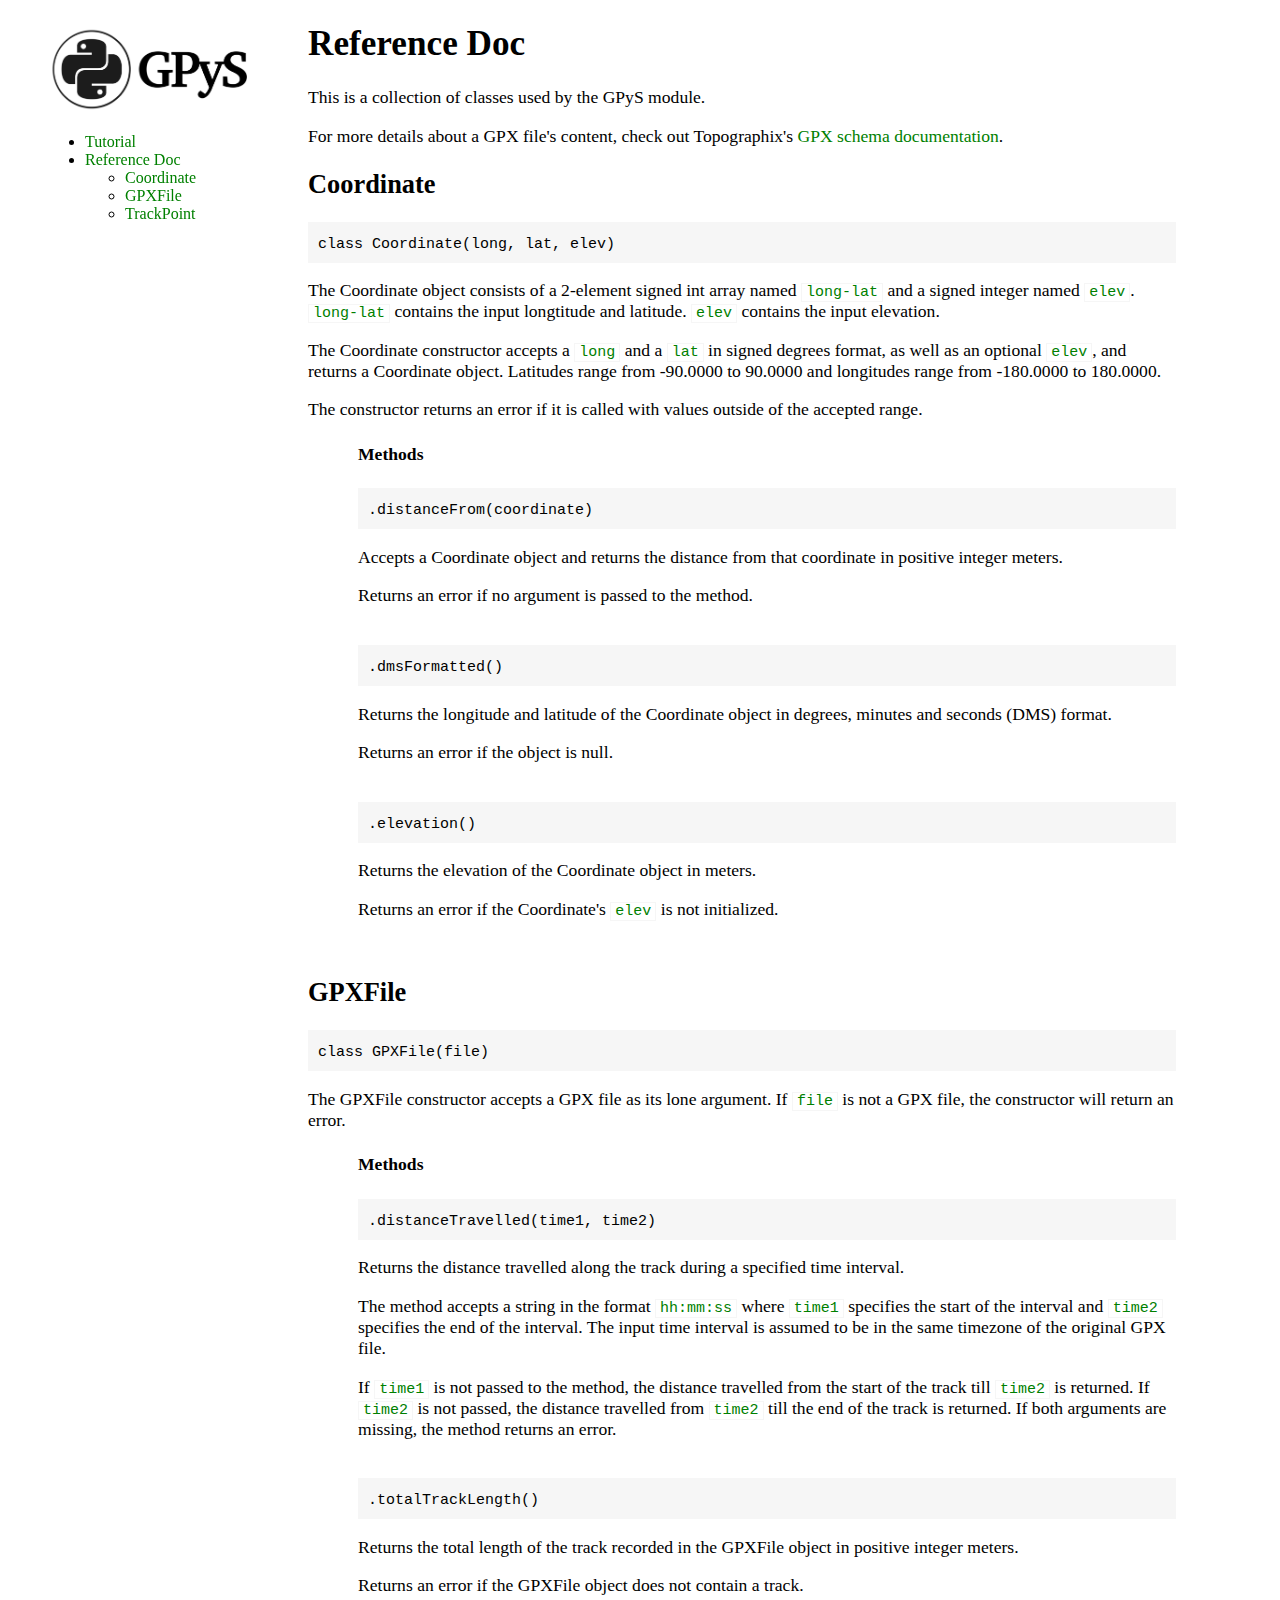
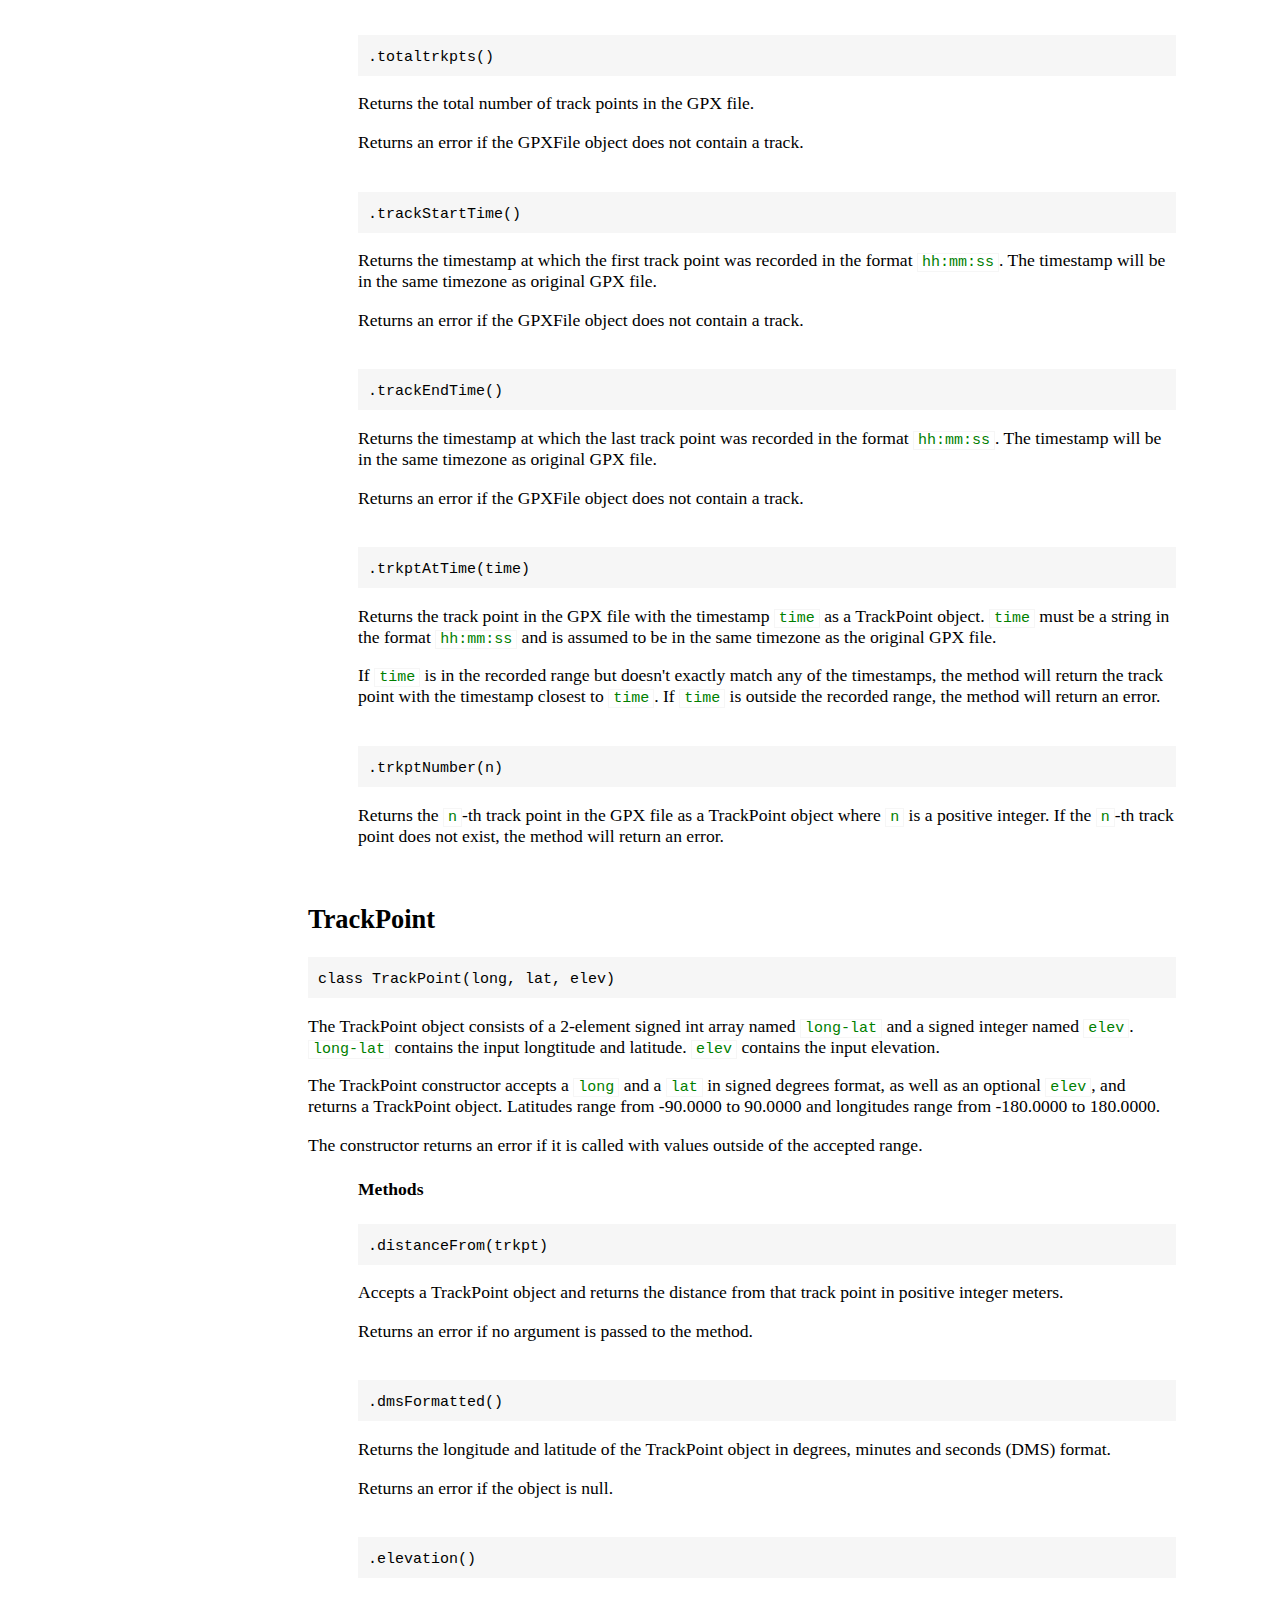
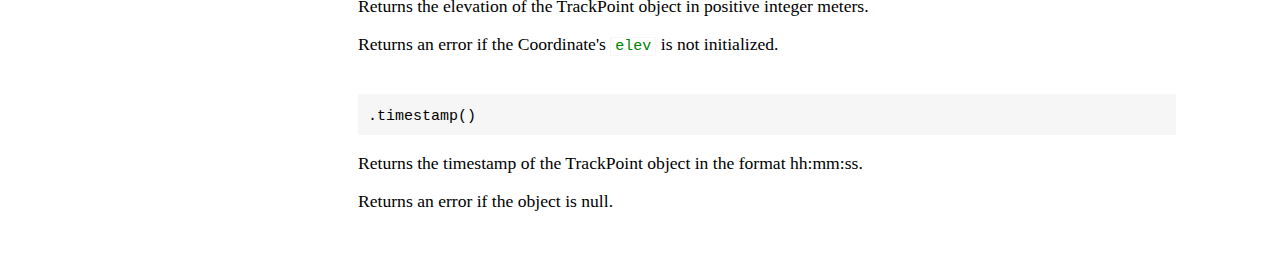
==== commit 619ab5f5: "Add logo." ====
--- a/reference.html
+++ b/reference.html
@@ -7,9 +7,9 @@
 	<body>
 		<div class="container">
 			<div class="sidebar">
-				<h1 id="header">
-					<a href="index.html">GPyS</a>
-				</h1>
+				<div class="logo">
+					<a href="index.html"><img src="gpys.png"></a>
+				</div>
 				<ul>
 					<li><a href="tutorial.html">Tutorial</a></li>
 					<li><a href="reference.html">Reference Doc</a></li>
--- a/api.css
+++ b/api.css
@@ -1,6 +1,10 @@
 p, h1, h3, a {
 	font-family: Georgia, Utopia, Charter,serif;
-;
+}
+
+img {
+	height: 88px;
+	width: 216px;
 }
 
 div.container {
@@ -9,9 +13,9 @@
 
 div.sidebar {
 	position: fixed;
-	width: 280px;
-	top: 0; bottom: 0; left: 0;
-	padding: 0 0 0 20px;
+	width: 230px;
+	top: 25px; bottom: 0; left: 0;
+	padding: 0 0 0 45px;
 }
 
 div.content {
@@ -59,10 +63,6 @@
 	font-size: 1.3em;
 }
 
-#header a {
-	font-weight: bold;
-	font-size: 1.3em;
-	margin-left: 100px;
-	letter-spacing: -5px;
-	color: black;
-}
+#logo {
+	position: absolute;
+}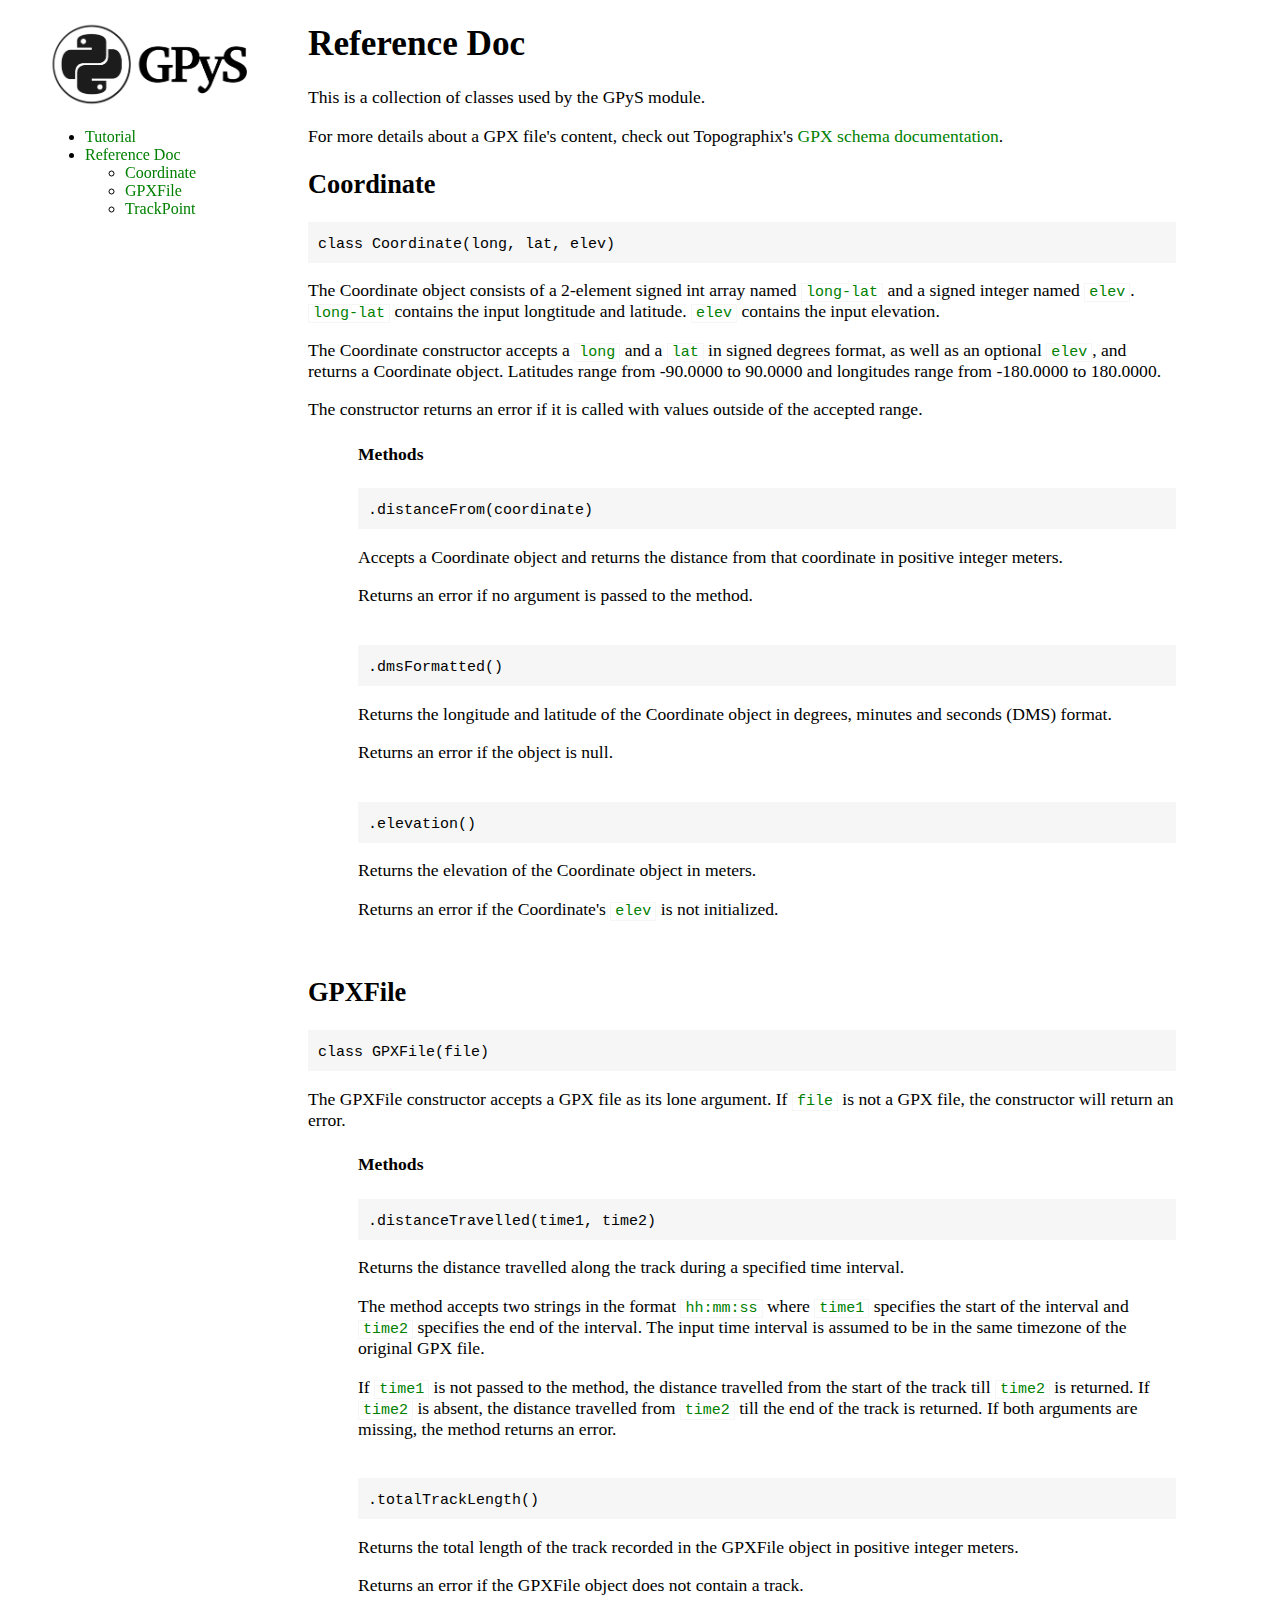
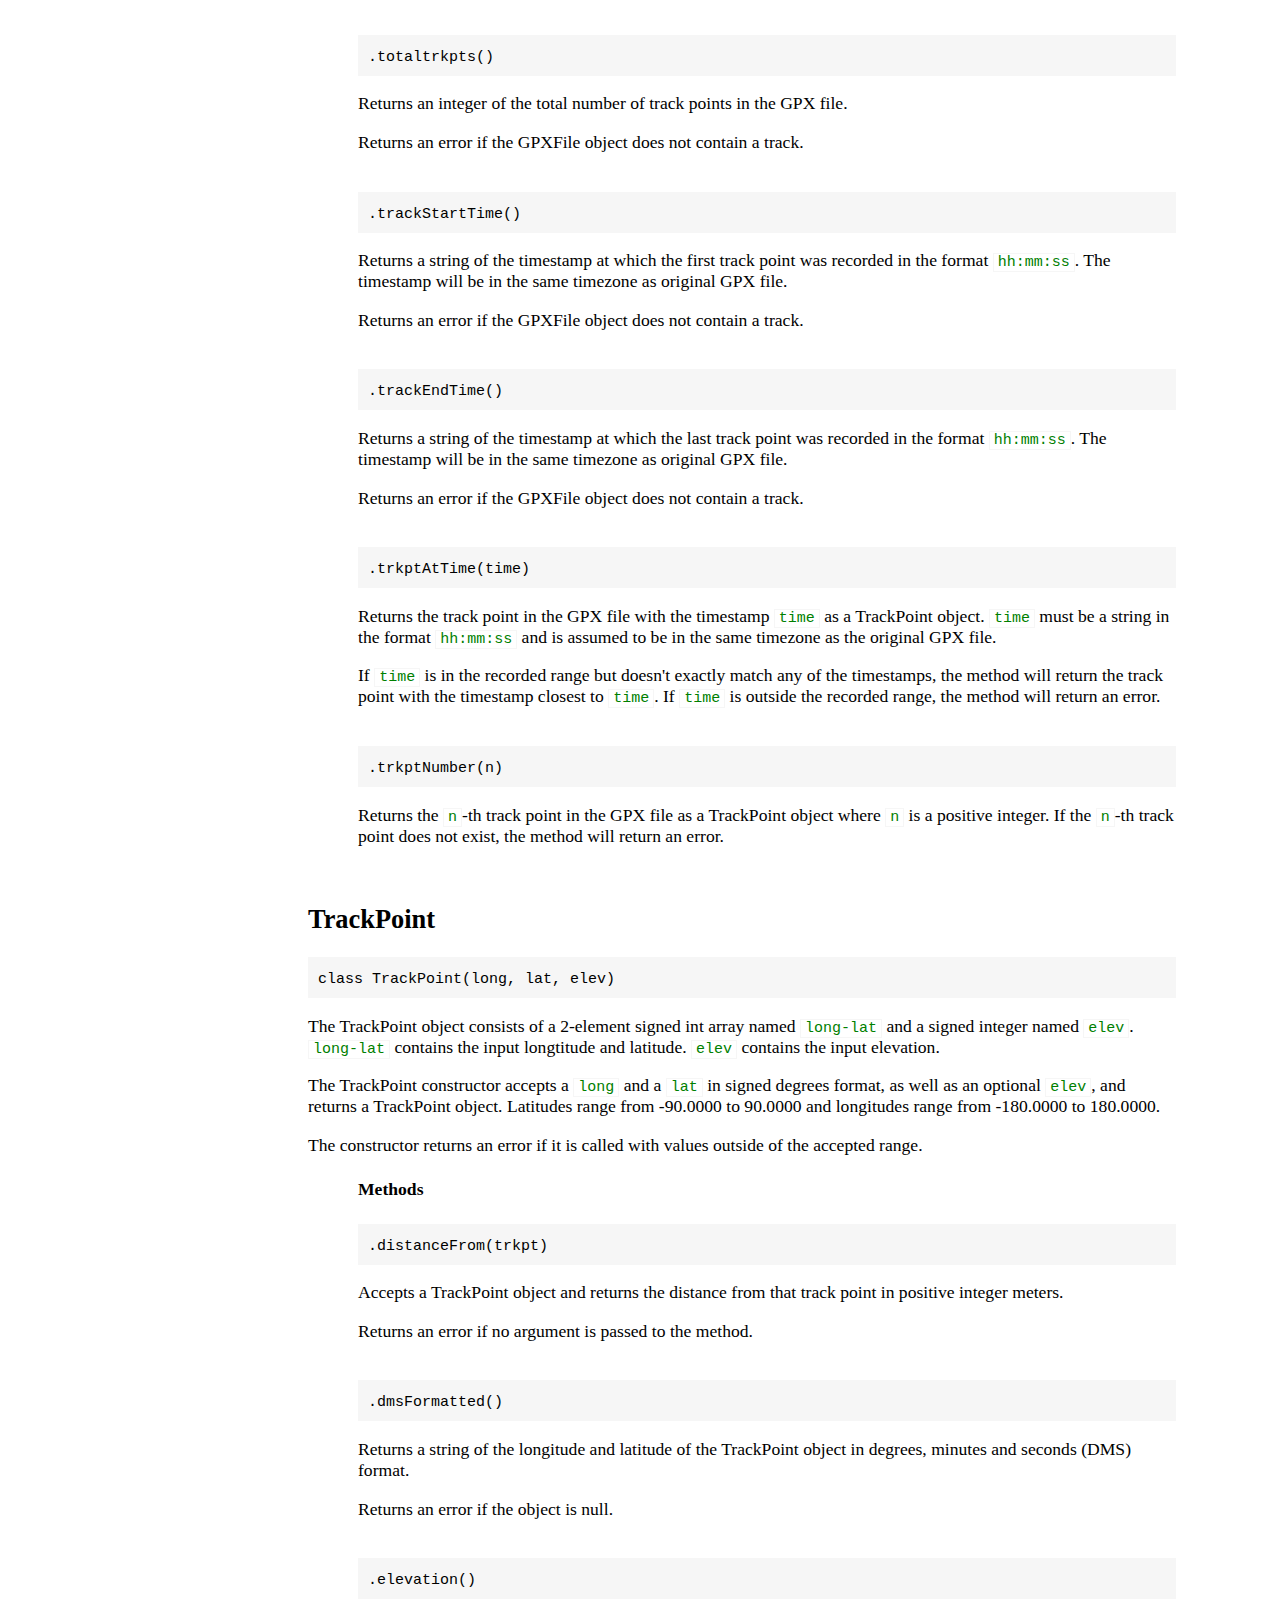
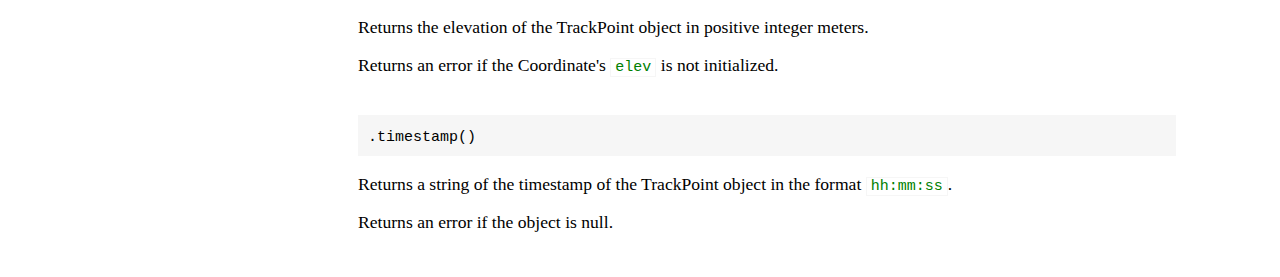
==== commit 6a68c067: "Add additional examples to the tutorial. Add anchor tags to class method headings for easy navigatio" ====
--- a/reference.html
+++ b/reference.html
@@ -14,9 +14,9 @@
 					<li><a href="tutorial.html">Tutorial</a></li>
 					<li><a href="reference.html">Reference Doc</a></li>
 					<ul>
-						<li><a href="#coordinate">Coordinate</a></li>
-						<li><a href="#gpxfile">GPXFile</a></li>
-						<li><a href="#trackpoint">TrackPoint</a></li>
+						<li><a href="#coord">Coordinate</a></li>
+						<li><a href="#gpx">GPXFile</a></li>
+						<li><a href="#trkpt">TrackPoint</a></li>
 					</ul>
 				</ul>
 			</div>
@@ -27,7 +27,7 @@
 					<p>This is a collection of classes used by the GPyS module.</p>
 					<p>For more details about a GPX file's content, check out Topographix's <a href="http://www.topografix.com/GPX/1/1/">GPX schema documentation</a>.</p>
 
-					<h2 id="coordinate">Coordinate</h2>
+					<h2 id="coord">Coordinate</h2>
 					<div class="codebox">
 						<code>class Coordinate(long, lat, elev)</code>
 					</div>
@@ -39,21 +39,21 @@
 					<div class="methods">
 						<h4>Methods</h4>
 
-						<div class="codebox">
+						<div id="coord-dist" class="codebox">
 							<code>.distanceFrom(coordinate)</code>
 						</div>
 						<p>Accepts a Coordinate object and returns the distance from that coordinate in positive integer meters.</p>
 						<p>Returns an error if no argument is passed to the method.</p>
 						<br>
 
-						<div class="codebox">
+						<div id="coord-dms" class="codebox">
 							<code>.dmsFormatted()</code>
 						</div>
 						<p>Returns the longitude and latitude of the Coordinate object in degrees, minutes and seconds (DMS) format.</p>
 						<p>Returns an error if the object is null.</p>
 						<br>
 
-						<div class="codebox">
+						<div id="coord-elev" class="codebox">
 							<code>.elevation()</code>
 						</div>
 						<p>Returns the elevation of the Coordinate object in meters.</p>
@@ -64,7 +64,7 @@
 				<br>
 
 				<div class="section">
-					<h2 id="gpxfile">GPXFile</h2>
+					<h2 id="gpx">GPXFile</h2>
 					<div class="codebox">
 						<code>class GPXFile(file)</code>
 					</div>
@@ -73,50 +73,50 @@
 					<div class="methods">
 						<h4>Methods</h4>
 
-						<div class="codebox">
+						<div id="gpx-dist" class="codebox">
 							<code>.distanceTravelled(time1, time2)</code>
 						</div>
 						<p>Returns the distance travelled along the track during a specified time interval.</p>
-						<p>The method accepts a string in the format <code class="text">hh:mm:ss</code> where <code class="text">time1</code> specifies the start of the interval and <code class="text">time2</code> specifies the end of the interval. The input time interval is assumed to be in the same timezone of the original GPX file.</p>
-						<p>If <code class="text">time1</code> is not passed to the method, the distance travelled from the start of the track till <code class="text">time2</code> is returned. If <code class="text">time2</code> is not passed, the distance travelled from <code class="text">time2</code> till the end of the track is returned. If both arguments are missing, the method returns an error.</p>
+						<p>The method accepts two strings in the format <code class="text">hh:mm:ss</code> where <code class="text">time1</code> specifies the start of the interval and <code class="text">time2</code> specifies the end of the interval. The input time interval is assumed to be in the same timezone of the original GPX file.</p>
+						<p>If <code class="text">time1</code> is not passed to the method, the distance travelled from the start of the track till <code class="text">time2</code> is returned. If <code class="text">time2</code> is absent, the distance travelled from <code class="text">time2</code> till the end of the track is returned. If both arguments are missing, the method returns an error.</p>
 						<br>
 
-						<div class="codebox">
+						<div id="gpx-totallen" class="codebox">
 							<code>.totalTrackLength()</code>
 						</div>
 						<p>Returns the total length of the track recorded in the GPXFile object in positive integer meters.</p>
 						<p>Returns an error if the GPXFile object does not contain a track.</p>
 						<br>
 
-						<div class="codebox">
+						<div id="gpx-totaltrkpts" class="codebox">
 							<code>.totaltrkpts()</code>
 						</div>
-						<p>Returns the total number of track points in the GPX file.</p>
+						<p>Returns an integer of the total number of track points in the GPX file.</p>
 						<p>Returns an error if the GPXFile object does not contain a track.</p>
 						<br>
 
-						<div class="codebox">
+						<div id="gpx-trkstart" class="codebox">
 							<code>.trackStartTime()</code>
 						</div>
-						<p>Returns the timestamp at which the first track point was recorded in the format <code class="text">hh:mm:ss</code>. The timestamp will be in the same timezone as original GPX file.</p>
+						<p>Returns a string of the timestamp at which the first track point was recorded in the format <code class="text">hh:mm:ss</code>. The timestamp will be in the same timezone as original GPX file.</p>
 						<p>Returns an error if the GPXFile object does not contain a track.</p>
 						<br>
 
-						<div class="codebox">
+						<div id="gpx-trkend" class="codebox">
 							<code>.trackEndTime()</code>
 						</div>
-						<p>Returns the timestamp at which the last track point was recorded in the format <code class="text">hh:mm:ss</code>. The timestamp will be in the same timezone as original GPX file.</p>
+						<p>Returns a string of the timestamp at which the last track point was recorded in the format <code class="text">hh:mm:ss</code>. The timestamp will be in the same timezone as original GPX file.</p>
 						<p>Returns an error if the GPXFile object does not contain a track.</p>
 						<br>
 
-						<div class="codebox">
+						<div id="gpx-trkptat" class="codebox">
 							<code>.trkptAtTime(time)</code>
 						</div>
 						<p>Returns the track point in the GPX file with the timestamp <code class="text">time</code> as a TrackPoint object. <code class="text">time</code> must be a string in the format <code class="text">hh:mm:ss</code> and is assumed to be in the same timezone as the original GPX file.</p>
 						<p>If <code class="text">time</code> is in the recorded range but doesn't exactly match any of the timestamps, the method will return the track point with the timestamp closest to <code class="text">time</code>. If <code class="text">time</code> is outside the recorded range, the method will return an error.</p>
 						<br>
 
-						<div class="codebox">
+						<div id="gpx-trkptnum" class="codebox">
 							<code>.trkptNumber(n)</code>
 						</div>
 						<p>Returns the <code class="text">n</code>-th track point in the GPX file as a TrackPoint object where <code class="text">n</code> is a positive integer. If the <code class="text">n</code>-th track point does not exist, the method will return an error.</p>
@@ -126,7 +126,7 @@
 				<br>
 				
 				<div class="section">
-					<h2 id="trackpoint">TrackPoint</h2>
+					<h2 id="trkpt">TrackPoint</h2>
 					<div class="codebox">
 						<code>class TrackPoint(long, lat, elev)</code>
 					</div>
@@ -137,31 +137,31 @@
 					<div class="methods">
 						<h4>Methods</h4>
 
-						<div class="codebox">
+						<div id="trkpt-dist" class="codebox">
 							<code>.distanceFrom(trkpt)</code>
 						</div>
 						<p>Accepts a TrackPoint object and returns the distance from that track point in positive integer meters.</p>
 						<p>Returns an error if no argument is passed to the method.</p>
 						<br>
 
-						<div class="codebox">
+						<div id="trkpt-dms" class="codebox">
 							<code>.dmsFormatted()</code>
 						</div>
-						<p>Returns the longitude and latitude of the TrackPoint object in degrees, minutes and seconds (DMS) format.</p>
+						<p>Returns a string of the longitude and latitude of the TrackPoint object in degrees, minutes and seconds (DMS) format.</p>
 						<p>Returns an error if the object is null.</p>
 						<br>
 
-						<div class="codebox">
+						<div id="trkpt-elev" class="codebox">
 							<code>.elevation()</code>
 						</div>
 						<p>Returns the elevation of the TrackPoint object in positive integer meters.</p>
 						<p>Returns an error if the Coordinate's <code class="text">elev</code> is not initialized.</p>
 						<br>
 
-						<div class="codebox">
+						<div id="trkpt-timestamp" class="codebox">
 							<code>.timestamp()</code>
 						</div>
-						<p>Returns the timestamp of the TrackPoint object in the format hh:mm:ss.</p>
+						<p>Returns a string of the timestamp of the TrackPoint object in the format <code class="text">hh:mm:ss</code>.</p>
 						<p>Returns an error if the object is null.</p>
 					</div>
 				</div>
--- a/api.css
+++ b/api.css
@@ -14,7 +14,7 @@
 div.sidebar {
 	position: fixed;
 	width: 230px;
-	top: 25px; bottom: 0; left: 0;
+	top: 20px; bottom: 0; left: 0;
 	padding: 0 0 0 45px;
 }
 
@@ -58,7 +58,7 @@
 }
 
 #welcome {
-	padding: 100px 80px;
+	padding: 150px 80px;
 	text-align: center;
 	font-size: 1.3em;
 }
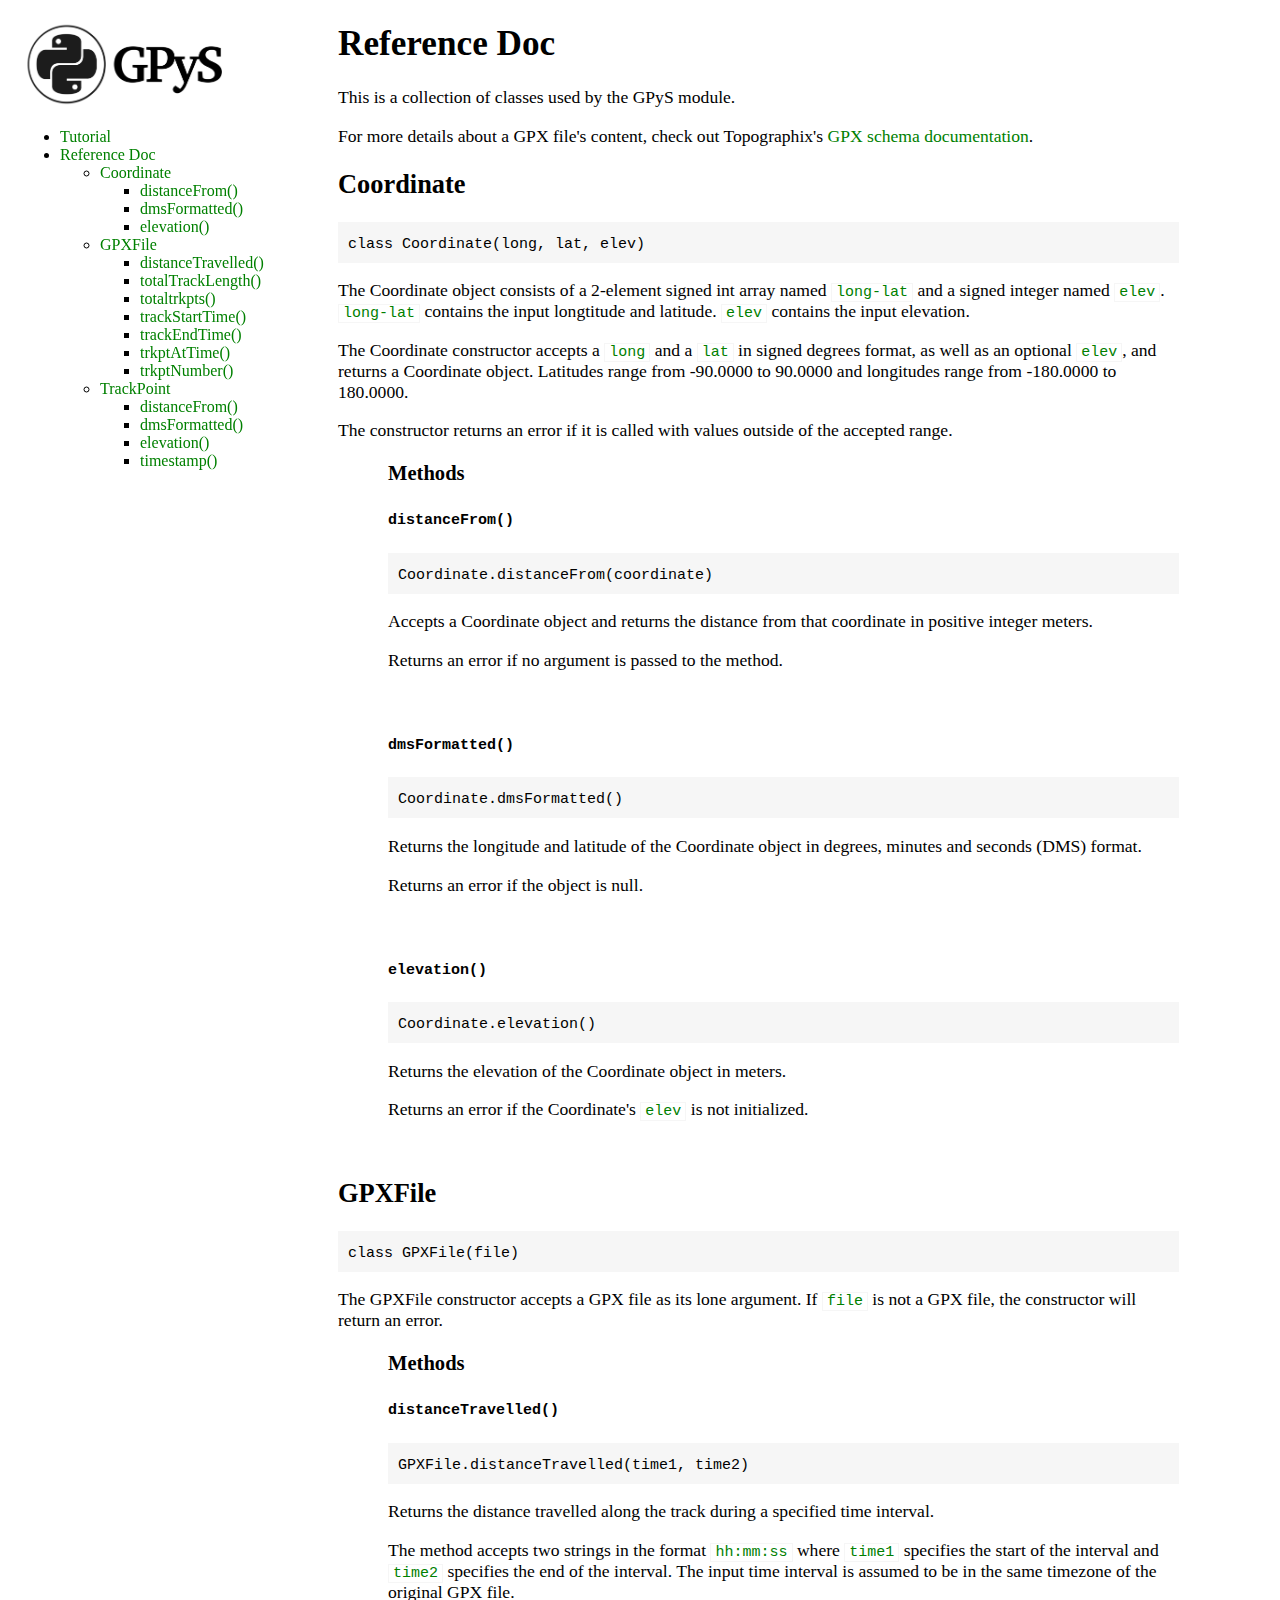
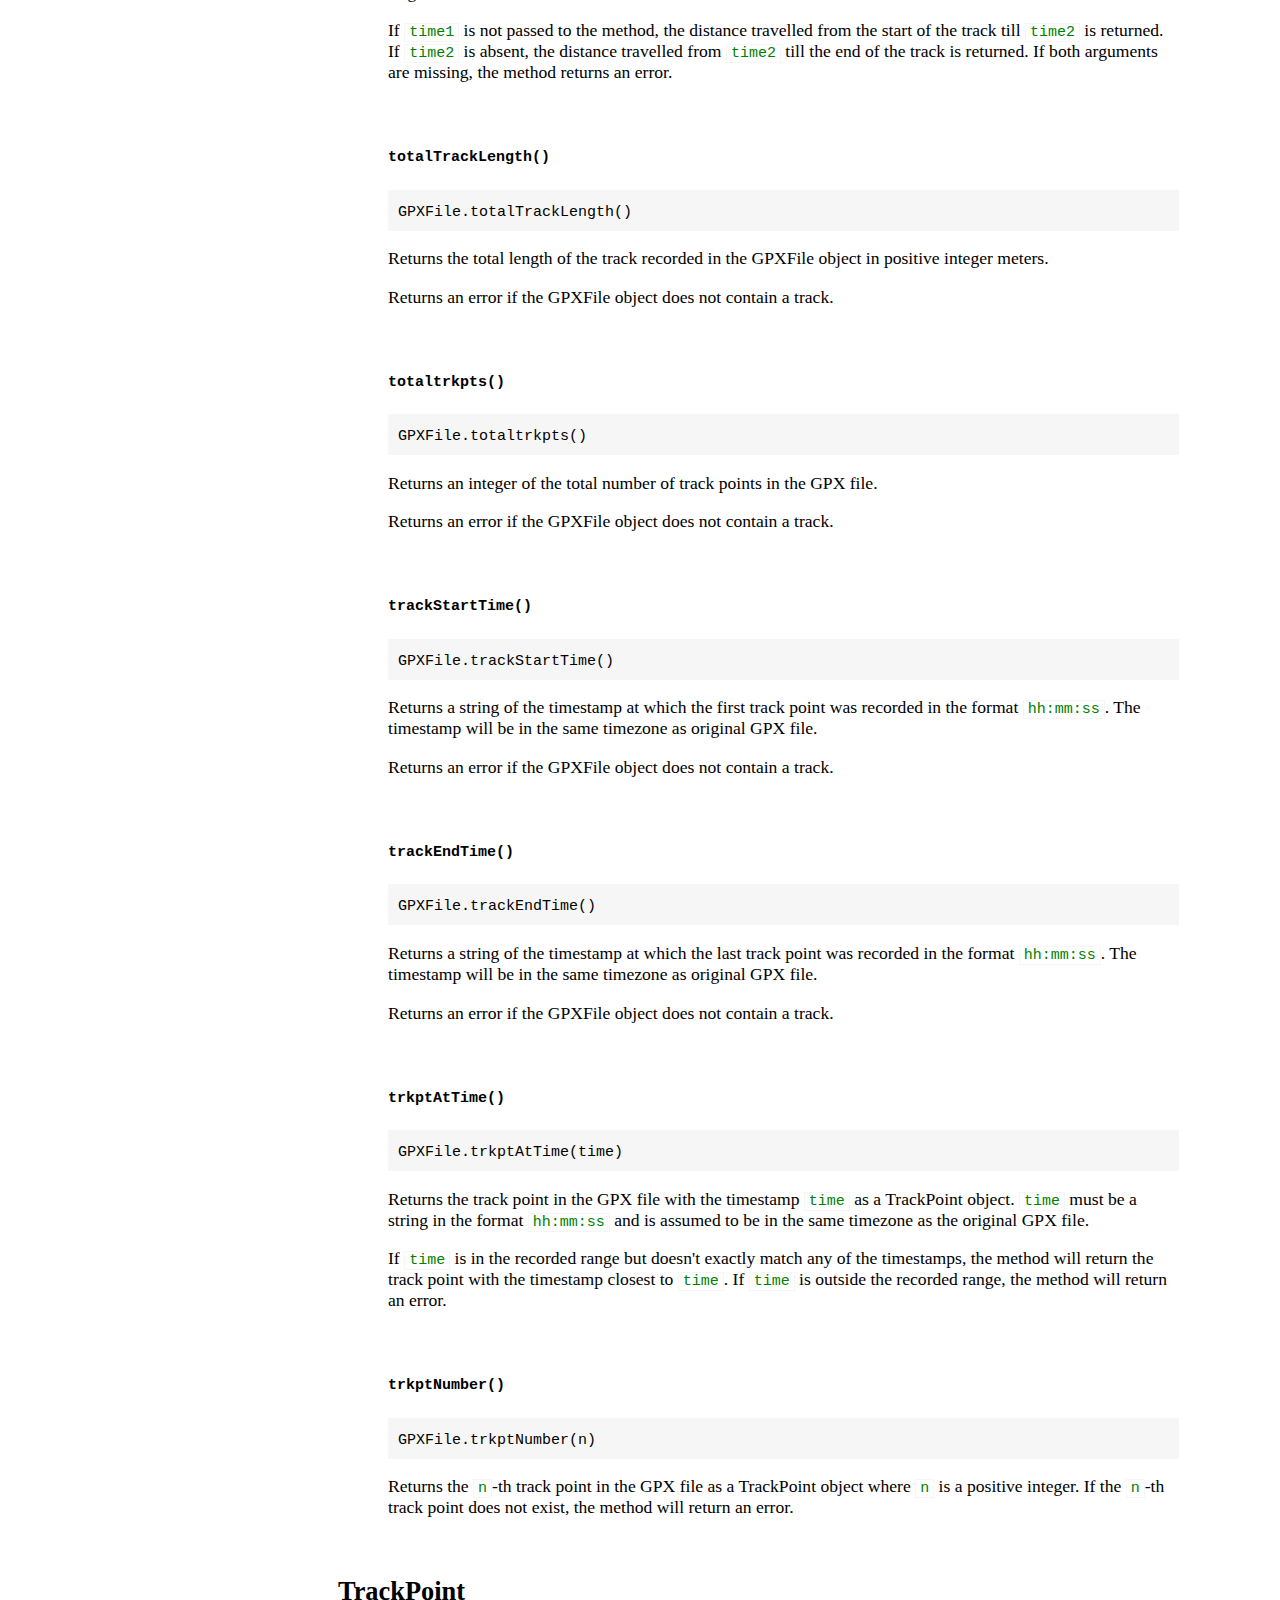
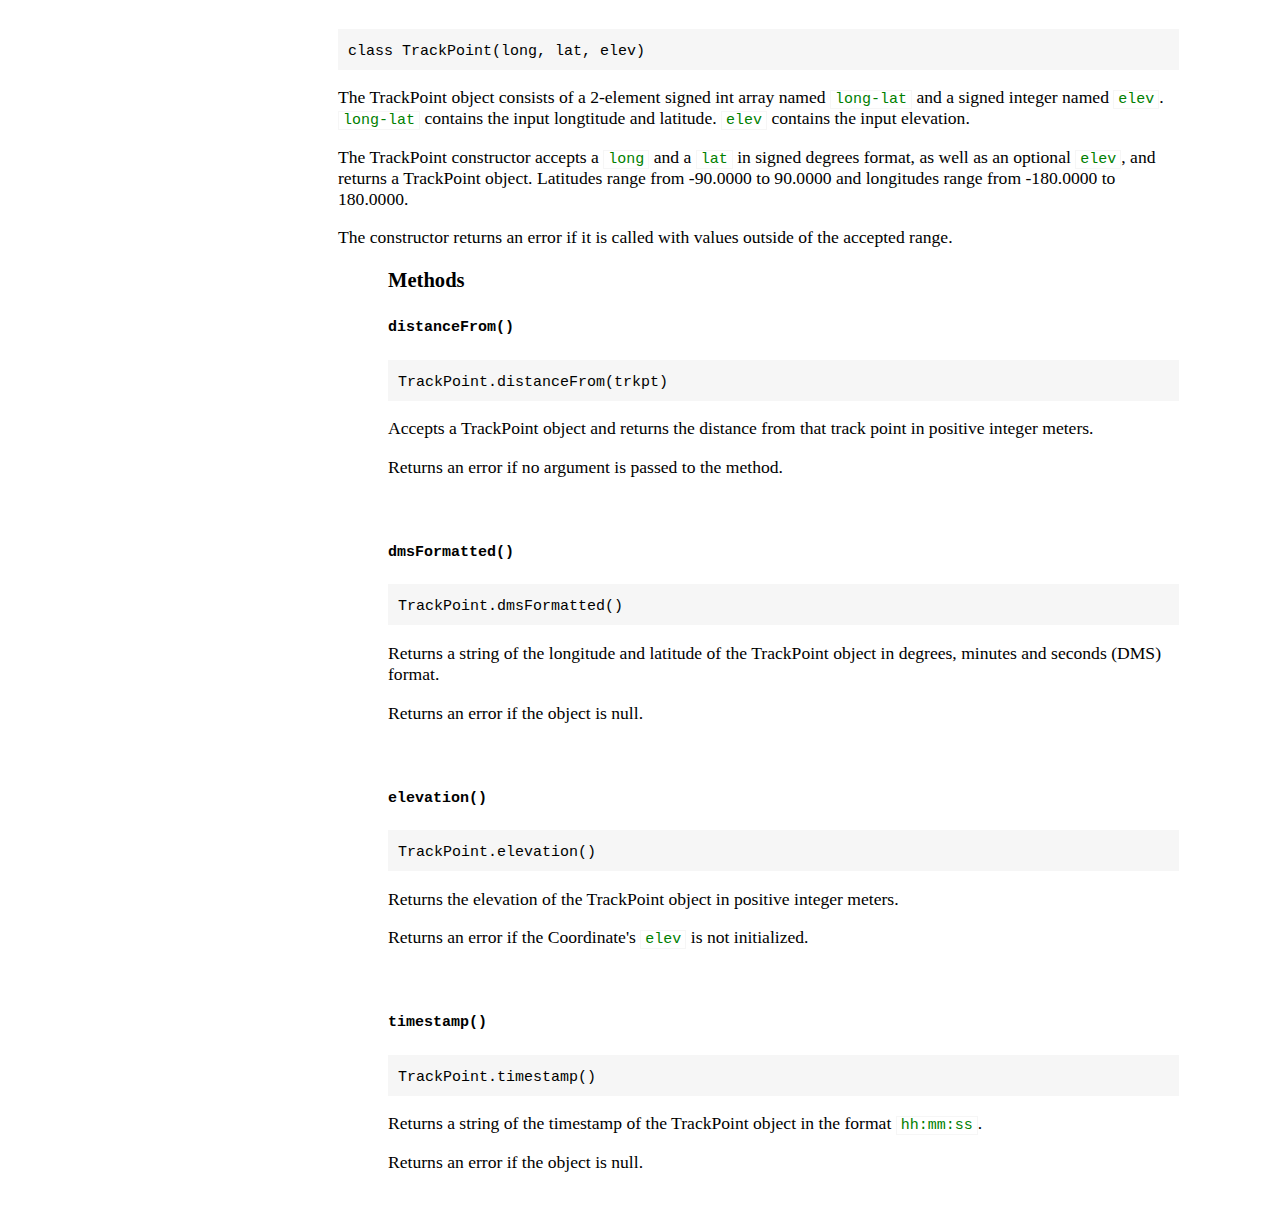
==== commit 786fdaf9: "Add headers and links to each individual method." ====
--- a/reference.html
+++ b/reference.html
@@ -15,8 +15,29 @@
 					<li><a href="reference.html">Reference Doc</a></li>
 					<ul>
 						<li><a href="#coord">Coordinate</a></li>
+							<ul>
+								<li><a href="#coord-dist">distanceFrom()</a></li>
+								<li><a href="#coord-dms">dmsFormatted()</a></li>
+								<li><a href="#coord-elev">elevation()</a></li>
+							</ul>
 						<li><a href="#gpx">GPXFile</a></li>
+							<ul>
+								<li><a href="#gpx-dist">distanceTravelled()</a></li>
+								<li><a href="#gpx-totallen">totalTrackLength()</a></li>
+								<li><a href="#gpx-totaltrkpts">totaltrkpts()</a></li>
+								<li><a href="#gpx-trkstart">trackStartTime()</a></li>
+								<li><a href="#gpx-trkend">trackEndTime()</a></li>
+								<li><a href="#gpx-trkptat">trkptAtTime()</a></li>
+								<li><a href="#gpx-trkptnum">trkptNumber()</a></li>
+							</ul>
 						<li><a href="#trkpt">TrackPoint</a></li>
+							<ul>
+								<li><a href="#trkpt-dist">distanceFrom()</a></li>
+								<li><a href="#trkpt-dms">dmsFormatted()</a></li>
+								<li><a href="#trkpt-elev">elevation()</a></li>
+								<li><a href="#trkpt-timestamp">timestamp()</a></li>
+
+							</ul>
 					</ul>
 				</ul>
 			</div>
@@ -37,24 +58,27 @@
 					<p> The constructor returns an error if it is called with values outside of the accepted range.</p>
 
 					<div class="methods">
-						<h4>Methods</h4>
-
-						<div id="coord-dist" class="codebox">
-							<code>.distanceFrom(coordinate)</code>
+						<h3>Methods</h3>
+
+						<h4 id="coord-dist"><code>distanceFrom()</code></h4>
+						<div class="codebox">
+							<code>Coordinate.distanceFrom(coordinate)</code>
 						</div>
 						<p>Accepts a Coordinate object and returns the distance from that coordinate in positive integer meters.</p>
 						<p>Returns an error if no argument is passed to the method.</p>
 						<br>
 
-						<div id="coord-dms" class="codebox">
-							<code>.dmsFormatted()</code>
+						<h4 id="coord-dms"><code>dmsFormatted()</code></h4>
+						<div class="codebox">
+							<code>Coordinate.dmsFormatted()</code>
 						</div>
 						<p>Returns the longitude and latitude of the Coordinate object in degrees, minutes and seconds (DMS) format.</p>
 						<p>Returns an error if the object is null.</p>
 						<br>
 
-						<div id="coord-elev" class="codebox">
-							<code>.elevation()</code>
+						<h4 id="coord-elev"><code>elevation()</code></h4>
+						<div class="codebox">
+							<code>Coordinate.elevation()</code>
 						</div>
 						<p>Returns the elevation of the Coordinate object in meters.</p>
 						<p>Returns an error if the Coordinate's <code class="text">elev</code> is not initialized.</p>
@@ -71,53 +95,60 @@
 					<p>The GPXFile constructor accepts a GPX file as its lone argument. If <code class="text">file</code> is not a GPX file, the constructor will return an error.</p>
 					
 					<div class="methods">
-						<h4>Methods</h4>
-
-						<div id="gpx-dist" class="codebox">
-							<code>.distanceTravelled(time1, time2)</code>
+						<h3>Methods</h3>
+
+						<h4 id="gpx-dist"><code>distanceTravelled()</code></h4>
+						<div class="codebox">
+							<code>GPXFile.distanceTravelled(time1, time2)</code>
 						</div>
 						<p>Returns the distance travelled along the track during a specified time interval.</p>
 						<p>The method accepts two strings in the format <code class="text">hh:mm:ss</code> where <code class="text">time1</code> specifies the start of the interval and <code class="text">time2</code> specifies the end of the interval. The input time interval is assumed to be in the same timezone of the original GPX file.</p>
 						<p>If <code class="text">time1</code> is not passed to the method, the distance travelled from the start of the track till <code class="text">time2</code> is returned. If <code class="text">time2</code> is absent, the distance travelled from <code class="text">time2</code> till the end of the track is returned. If both arguments are missing, the method returns an error.</p>
 						<br>
 
-						<div id="gpx-totallen" class="codebox">
-							<code>.totalTrackLength()</code>
+						<h4 id="gpx-totallen"><code>totalTrackLength()</code></h4>
+						<div class="codebox">
+							<code>GPXFile.totalTrackLength()</code>
 						</div>
 						<p>Returns the total length of the track recorded in the GPXFile object in positive integer meters.</p>
 						<p>Returns an error if the GPXFile object does not contain a track.</p>
 						<br>
 
-						<div id="gpx-totaltrkpts" class="codebox">
-							<code>.totaltrkpts()</code>
+						<h4 id="gpx-totaltrkpts"><code>totaltrkpts()</code></h4>
+						<div class="codebox">
+							<code>GPXFile.totaltrkpts()</code>
 						</div>
 						<p>Returns an integer of the total number of track points in the GPX file.</p>
 						<p>Returns an error if the GPXFile object does not contain a track.</p>
 						<br>
 
-						<div id="gpx-trkstart" class="codebox">
-							<code>.trackStartTime()</code>
+						<h4 id="gpx-trkstart"><code>trackStartTime()</code></h4>
+						<div class="codebox">
+							<code>GPXFile.trackStartTime()</code>
 						</div>
 						<p>Returns a string of the timestamp at which the first track point was recorded in the format <code class="text">hh:mm:ss</code>. The timestamp will be in the same timezone as original GPX file.</p>
 						<p>Returns an error if the GPXFile object does not contain a track.</p>
 						<br>
 
-						<div id="gpx-trkend" class="codebox">
-							<code>.trackEndTime()</code>
+						<h4 id="gpx-trkend"><code>trackEndTime()</code></h4>
+						<div class="codebox">
+							<code>GPXFile.trackEndTime()</code>
 						</div>
 						<p>Returns a string of the timestamp at which the last track point was recorded in the format <code class="text">hh:mm:ss</code>. The timestamp will be in the same timezone as original GPX file.</p>
 						<p>Returns an error if the GPXFile object does not contain a track.</p>
 						<br>
 
-						<div id="gpx-trkptat" class="codebox">
-							<code>.trkptAtTime(time)</code>
+						<h4 id="gpx-trkptat"><code>trkptAtTime()</code></h4>
+						<div class="codebox">
+							<code>GPXFile.trkptAtTime(time)</code>
 						</div>
 						<p>Returns the track point in the GPX file with the timestamp <code class="text">time</code> as a TrackPoint object. <code class="text">time</code> must be a string in the format <code class="text">hh:mm:ss</code> and is assumed to be in the same timezone as the original GPX file.</p>
 						<p>If <code class="text">time</code> is in the recorded range but doesn't exactly match any of the timestamps, the method will return the track point with the timestamp closest to <code class="text">time</code>. If <code class="text">time</code> is outside the recorded range, the method will return an error.</p>
 						<br>
 
-						<div id="gpx-trkptnum" class="codebox">
-							<code>.trkptNumber(n)</code>
+						<h4 id="gpx-trkptnum"><code>trkptNumber()</code></h4>
+						<div class="codebox">
+							<code>GPXFile.trkptNumber(n)</code>
 						</div>
 						<p>Returns the <code class="text">n</code>-th track point in the GPX file as a TrackPoint object where <code class="text">n</code> is a positive integer. If the <code class="text">n</code>-th track point does not exist, the method will return an error.</p>
 					</div>		
@@ -135,31 +166,35 @@
 					<p>The constructor returns an error if it is called with values outside of the accepted range.</p>
 
 					<div class="methods">
-						<h4>Methods</h4>
-
-						<div id="trkpt-dist" class="codebox">
-							<code>.distanceFrom(trkpt)</code>
+						<h3>Methods</h3>
+
+						<h4 id="trkpt-dist"><code>distanceFrom()</code></h4>
+						<div class="codebox">
+							<code>TrackPoint.distanceFrom(trkpt)</code>
 						</div>
 						<p>Accepts a TrackPoint object and returns the distance from that track point in positive integer meters.</p>
 						<p>Returns an error if no argument is passed to the method.</p>
 						<br>
 
-						<div id="trkpt-dms" class="codebox">
-							<code>.dmsFormatted()</code>
+						<h4 id="trkpt-dms"><code>dmsFormatted()</code></h4>
+						<div class="codebox">
+							<code>TrackPoint.dmsFormatted()</code>
 						</div>
 						<p>Returns a string of the longitude and latitude of the TrackPoint object in degrees, minutes and seconds (DMS) format.</p>
 						<p>Returns an error if the object is null.</p>
 						<br>
 
-						<div id="trkpt-elev" class="codebox">
-							<code>.elevation()</code>
+						<h4 id="trkpt-elev"><code>elevation()</code></h4>
+						<div class="codebox">
+							<code>TrackPoint.elevation()</code>
 						</div>
 						<p>Returns the elevation of the TrackPoint object in positive integer meters.</p>
 						<p>Returns an error if the Coordinate's <code class="text">elev</code> is not initialized.</p>
 						<br>
 
-						<div id="trkpt-timestamp" class="codebox">
-							<code>.timestamp()</code>
+						<h4 id="trkpt-timestamp"><code>timestamp()</code></h4>
+						<div class="codebox">
+							<code>TrackPoint.timestamp()</code>
 						</div>
 						<p>Returns a string of the timestamp of the TrackPoint object in the format <code class="text">hh:mm:ss</code>.</p>
 						<p>Returns an error if the object is null.</p>
--- a/api.css
+++ b/api.css
@@ -13,14 +13,14 @@
 
 div.sidebar {
 	position: fixed;
-	width: 230px;
+	width: 290px;
 	top: 20px; bottom: 0; left: 0;
-	padding: 0 0 0 45px;
+	padding: 0 0 0 20px;
 }
 
 div.content {
 	position: relative;
-	margin: 0 0 0 300px;
+	margin: 0 0 0 330px;
 }
 
 div.section {
